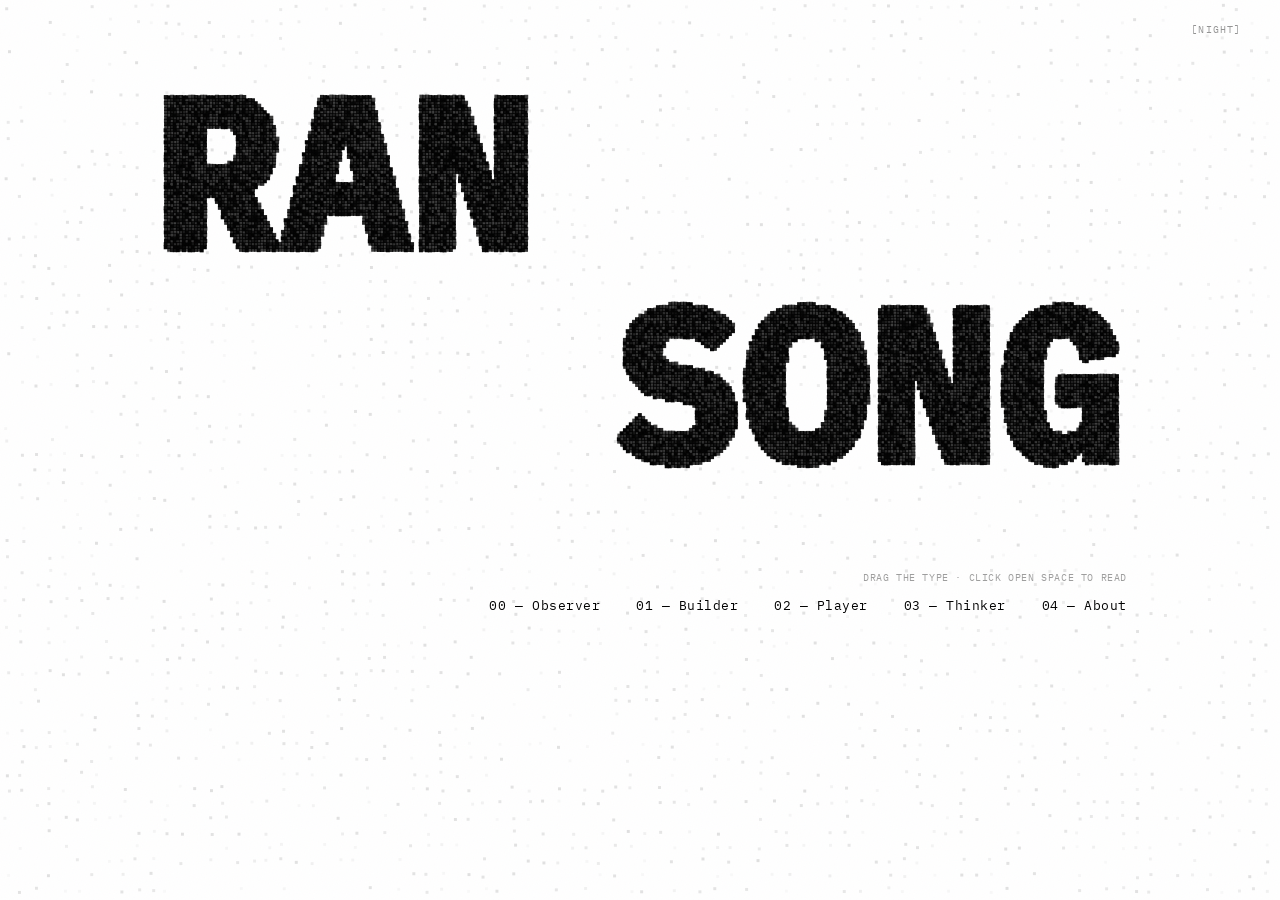
==== index.html @ 0e4e03e3 "initial deploy" ====
<!DOCTYPE html>
<html lang="en-GB">
<head>
  <meta charset="UTF-8" />
  <meta name="viewport" content="width=device-width, initial-scale=1.0" />
  <meta name="theme-color" content="#ffffff" id="theme-color-meta" />
  <script>
    (function () {
      try {
        var KEY = 'ransong-theme';
        var t = localStorage.getItem(KEY);
        if (t !== 'light' && t !== 'dark')
          t = window.matchMedia && window.matchMedia('(prefers-color-scheme: dark)').matches ? 'dark' : 'light';
        document.documentElement.dataset.theme = t;
        var meta = document.getElementById('theme-color-meta');
        if (meta) meta.setAttribute('content', t === 'dark' ? '#131315' : '#ffffff');
      } catch (e) {}
    })();
  </script>
  <title>Ran Song</title>
  <link rel="preconnect" href="https://fonts.googleapis.com" />
  <link rel="preconnect" href="https://fonts.gstatic.com" crossorigin />
  <link href="https://fonts.googleapis.com/css2?family=IBM+Plex+Mono:ital,wght@0,300;0,400;0,500;0,600;0,700;1,400&display=swap" rel="stylesheet" />
  <link href="https://fonts.googleapis.com/css2?family=Space+Mono:wght@400;700&family=Spectral:ital,wght@0,300;1,300;1,400&display=swap" rel="stylesheet" />
  <link rel="stylesheet" href="style.css" />
</head>
<body>

  <!-- Two-dot cursor: merge at rest, stretch apart when moving -->
  <div id="cursor"  aria-hidden="true"></div>
  <div id="cursor2" aria-hidden="true"></div>

  <!-- ══ GLOBAL NAV ══════════════════════════════════════ -->
  <nav class="global-nav" id="global-nav" aria-label="Navigation">
    <a href="#" class="gnav-home" data-section="home">Ran Song</a>
    <a href="#" class="gnav-link" data-section="observer">00 — Observer</a>
    <a href="#" class="gnav-link" data-section="builder">01 — Builder</a>
    <a href="#" class="gnav-link" data-section="player">02 — Player</a>
    <a href="#" class="gnav-link" data-section="writing">03 — Thinker</a>
    <a href="#" class="gnav-link" data-section="about">04 — About</a>
    <div class="gnav-tail">
    <button type="button" class="gnav-theme-btn" id="theme-toggle" data-theme-toggle aria-label="Toggle light and dark appearance" aria-pressed="false" title="Theme">⋯</button>
    <div id="view-toggle" class="gnav-toggle gnav-hidden">
      <button class="vt-btn" data-view="carousel">[SLIDE]</button>
      <button class="vt-btn vt-active" data-view="grid">[GRID]</button>
      <button class="vt-btn" data-view="list">[LIST]</button>
    </div>
    </div>
  </nav>

  <main class="stage">

    <!-- ══ HOME ══════════════════════════════════════════════ -->
    <section class="panel panel--active" id="panel-home" data-home-nav-align="right">
      <div class="home-shell">
        <div class="home-texture" id="home-texture">
          <img id="home-portrait" class="home-portrait" src="photos/home-oneself.png" alt="" aria-hidden="true" />
          <!-- particle canvas appended by JS -->
        </div>
        <div class="home-chrome">
          <div class="home-chrome-top">
            <button type="button" class="gnav-theme-btn home-theme-btn" data-theme-toggle aria-label="Toggle light and dark appearance on home" title="Theme">⋯</button>
          </div>
          <p class="home-hero-hint" id="home-hero-hint" hidden>Drag the type · Click open space to read</p>
          <nav class="home-nav" aria-label="Site sections">
            <a href="#" class="nav-link" data-section="observer">00 — Observer</a>
            <a href="#" class="nav-link" data-section="builder">01 — Builder</a>
            <a href="#" class="nav-link" data-section="player">02 — Player</a>
            <a href="#" class="nav-link" data-section="writing">03 — Thinker</a>
            <a href="#" class="nav-link" data-section="about">04 — About</a>
          </nav>
        </div>
      </div>
    </section>


    <!-- ══ OBSERVER ══════════════════════════════════════════ -->
    <section class="panel" id="panel-observer">
      <div class="obs-view obs-view--carousel obs-view--off" id="obs-carousel-view">
        <div class="carousel-stage" id="carousel-stage">
          <img id="carousel-img" src="" alt="" draggable="false" />
        </div>
        <footer class="carousel-foot" aria-label="Slides">
          <button type="button" class="carousel-nav" id="carousel-prev">←</button>
          <span class="carousel-counter" id="carousel-counter"></span>
          <button type="button" class="carousel-nav" id="carousel-next">→</button>
        </footer>
      </div>
      <div class="obs-view obs-view--mosaic" id="obs-grid-view">
        <div class="obs-flow-root" id="obs-grid-root"></div>
      </div>
      <div class="obs-view obs-view--off" id="obs-list-view">
        <div class="obs-list-wrap" id="obs-list-wrap"></div>
      </div>
    </section>

    <!-- ══ BUILDER ════════════════════════════════════════════ -->
    <section class="panel panel--scroll" id="panel-builder">
      <div class="builder-page" id="builder-index"></div>
      <div class="builder-detail builder-view--off" id="builder-detail">
        <div class="builder-detail-top">
          <button type="button" class="builder-back" id="builder-back">← Back</button>
        </div>
        <div class="builder-detail-body" id="builder-detail-body"></div>
      </div>
    </section>

    <!-- ══ PLAYER — 2×2 compact cards ═══════════════════════ -->
    <section class="panel" id="panel-player">
      <div class="player-wrap">
        <div class="player-header">
          <h2 class="player-subtitle">Playroom</h2>
          <p class="player-tagline">Thinking through play.<br />Serious games for unserious moments.</p>
        </div>
        <div class="player-grid" id="player-grid"></div>
      </div>
    </section>

    <!-- ══ THINKER — centred reader + bottom index drawer ══ -->
    <section class="panel" id="panel-writing">
      <!-- Centred article reading area -->
      <div class="tk-reader" id="tk-reader"></div>

      <!-- Bottom bar: prev / article title / next + index toggle -->
      <div class="tk-bar" id="tk-bar">
        <button class="tk-nav-btn" id="tk-prev">←</button>
        <span class="tk-bar-info" id="tk-bar-info"></span>
        <button class="tk-nav-btn" id="tk-next">→</button>
        <button class="tk-index-btn" id="tk-index-btn">[ INDEX ↑ ]</button>
      </div>

      <!-- Drawer: slides up from bottom on toggle -->
      <div class="tk-drawer" id="tk-drawer" aria-hidden="true">
        <div class="tk-drawer-head">
          <span class="tk-drawer-label">ALL NOTES</span>
          <button class="tk-drawer-close" id="tk-drawer-close">[ ↓ CLOSE ]</button>
        </div>
        <div class="tk-drawer-list" id="tk-drawer-list"></div>
      </div>
    </section>

    <!-- ══ ABOUT ═══════════════════════════════════════════════ -->
    <section class="panel panel--scroll" id="panel-about">
      <div class="panel-body panel-body--about">
        <div class="about-col">
          <p>I work at the intersection of AI ethics,<br>product design, and human behaviour.<br>Not in one of these — across all of them.</p>
          <p>My background spans digital transformation,<br>marketing strategy, and project delivery<br>across Asia and Europe. I build tools that make<br>complex systems legible, and ask questions that<br>systems would rather avoid.</p>
          <p class="about-italic">Becoming oneself is a long experiment.<br>I am still running it.</p>
          <p class="about-sig"><em>ran</em>. 2026</p>
        </div>
        <div class="about-col">
          <p class="about-label">00 — CONNECT</p>
          <p><a href="mailto:ran@ransong.me" class="text-link">ran@ransong.me</a></p>
          <p><a href="https://linkedin.com/in/ransong" target="_blank" rel="noopener" class="text-link">LinkedIn ↗</a></p>
          <p><a href="#" class="text-link">CV ↗</a></p>
          <p class="about-label">01 — INTERESTS</p>
          <p>AI Ethics · Digital Governance<br>Photography · Fashion<br>Exhibitions · Museums · Surrealism<br>Sport · Travel · Vibe Coding</p>
        </div>
      </div>
    </section>

  </main>

  <!-- Image sheet -->
  <div class="img-sheet" id="img-sheet" aria-hidden="true">
    <button class="sheet-close" id="close-sheet">CLOSE</button>
    <div class="sheet-body" id="sheet-meta"></div>
  </div>

  <!-- Observer lightbox -->
  <div class="obs-lightbox" id="obs-lightbox" aria-hidden="true">
    <button class="lb-close" id="lb-close">CLOSE</button>
    <button class="lb-arrow lb-prev" id="lb-prev">←</button>
    <button class="lb-arrow lb-next" id="lb-next">→</button>
    <div class="lb-stage" id="lb-stage">
      <div class="lb-img-zone" id="lb-img-zone">
        <img id="lb-img" src="" alt="" draggable="false"/>
        <span class="lb-tap-hint" id="lb-tap-hint">[ click for notes ]</span>
      </div>
      <div class="lb-caption" id="lb-caption"></div>
    </div>
  </div>

  <!-- Game fullscreen overlay -->
  <div class="game-fullscreen" id="game-fullscreen" aria-hidden="true">
    <button class="gfs-close" id="gfs-close" type="button">CLOSE</button>
    <div class="gfs-body" id="gfs-body"></div>
  </div>

  <script src="playroom-art.js"></script>
  <script src="word-drift.js"></script>
  <script src="type-speed.js"></script>
  <script src="main.js"></script>
</body>
</html>
---- style.css ----
/* ═══════════════════════════════════════════════════
   RAN SONG — field-of-study inspired
   ═══════════════════════════════════════════════════ */

/* ── RESET ──────────────────────────────────────────*/
*, *::before, *::after { box-sizing: border-box; margin: 0; padding: 0; }

:root,
html[data-theme='light'] {
  color-scheme: light;
  --surface: #ffffff;
  --surface-warm: #f5f3ef;
  --elevated: #f8f6f4;
  --text: #000000;
  --border: #000000;
  --divider-soft: rgba(0, 0, 0, 0.08);
  --divider-faint: rgba(0, 0, 0, 0.06);
  --divider: rgba(0, 0, 0, 0.1);
  --divider-strong: rgba(0, 0, 0, 0.15);
  --muted-fill: rgba(0, 0, 0, 0.025);
  --active-fill: rgba(0, 0, 0, 0.03);
  --rail-glow: rgba(0, 0, 0, 0.03);
  --frame: rgba(26, 23, 20, 0.08);
  --frame-line: rgba(26, 23, 20, 0.1);
  --fill-warm: rgba(26, 23, 20, 0.04);
  --invert-bg: #000000;
  --invert-fg: #ffffff;
  --on-dark-ui: #ffffff;
  --particle-ink: #000000;
  --home-bg-particle: rgba(0, 0, 0, 0.22);
  --focus-ring: rgba(0, 0, 0, 0.35);
  --visited-strike: rgba(0, 0, 0, 0.35);
  --scrub-track: rgba(0, 0, 0, 0.12);
  --vol-track: #c6c6c8;
  --tag-build-border: #3a6db5;
  --tag-build-color: #1f4f8f;
  --tag-build-fill: rgba(31, 79, 143, 0.1);
  --tag-design-border: #2d9460;
  --tag-design-color: #1a6b42;
  --tag-design-fill: rgba(26, 107, 66, 0.1);
  --tag-strategy-border: #a67c1a;
  --tag-strategy-color: #7a5a0a;
  --tag-strategy-fill: rgba(122, 90, 10, 0.1);
  --tag-field-border: rgba(0, 0, 0, 0.38);
  --tag-field-color: rgba(0, 0, 0, 0.62);
  --tag-field-fill: rgba(0, 0, 0, 0.07);
}

html[data-theme='dark'] {
  color-scheme: dark;
  --surface: #131315;
  --surface-warm: #1a1a1d;
  --elevated: #1b1b1f;
  --text: #eae8e5;
  --border: #eae8e5;
  --divider-soft: rgba(255, 255, 255, 0.09);
  --divider-faint: rgba(255, 255, 255, 0.065);
  --divider: rgba(255, 255, 255, 0.12);
  --divider-strong: rgba(255, 255, 255, 0.2);
  --muted-fill: rgba(255, 255, 255, 0.06);
  --active-fill: rgba(255, 255, 255, 0.085);
  --rail-glow: rgba(255, 255, 255, 0.05);
  --frame: rgba(236, 232, 226, 0.1);
  --frame-line: rgba(236, 232, 226, 0.14);
  --fill-warm: rgba(236, 232, 226, 0.08);
  --invert-bg: #e9e7e4;
  --invert-fg: #121214;
  --on-dark-ui: #ffffff;
  --particle-ink: #f2f0ec;
  --home-bg-particle: rgba(255, 255, 255, 0.18);
  --focus-ring: rgba(255, 255, 255, 0.38);
  --visited-strike: rgba(255, 255, 255, 0.42);
  --scrub-track: rgba(255, 255, 255, 0.16);
  --vol-track: #45454c;
  --tag-build-border: rgba(120, 168, 240, 0.4);
  --tag-build-color: rgba(160, 200, 255, 0.92);
  --tag-build-fill: rgba(120, 168, 240, 0.12);
  --tag-design-border: rgba(100, 200, 140, 0.4);
  --tag-design-color: rgba(140, 220, 170, 0.92);
  --tag-design-fill: rgba(100, 200, 140, 0.1);
  --tag-strategy-border: rgba(220, 180, 100, 0.45);
  --tag-strategy-color: rgba(240, 210, 140, 0.92);
  --tag-strategy-fill: rgba(220, 180, 100, 0.1);
  --tag-field-border: rgba(255, 255, 255, 0.22);
  --tag-field-color: rgba(234, 232, 229, 0.72);
  --tag-field-fill: rgba(255, 255, 255, 0.06);
}

html, body { height: 100vh; overflow: hidden; }
body {
  font-family: 'IBM Plex Mono', 'Courier New', Courier, monospace;
  font-size: 13px; line-height: 1.55;
  background: var(--surface); color: var(--text);
  -webkit-font-smoothing: antialiased;
}
body, body * { cursor: none; }
a   { color: inherit; text-decoration: none; }
ul  { list-style: none; }
button { font-family: inherit; background: none; border: none; padding: 0; }
img { display: block; }

/* ── GRAIN ──────────────────────────────────────────*/
body::after {
  content: ''; position: fixed; inset: 0;
  pointer-events: none; z-index: 9990; opacity: 0.03;
  background-image: url("data:image/svg+xml,%3Csvg xmlns='http://www.w3.org/2000/svg' width='200' height='200'%3E%3Cfilter id='n'%3E%3CfeTurbulence type='fractalNoise' baseFrequency='0.75' numOctaves='4' stitchTiles='stitch'/%3E%3C/filter%3E%3Crect width='200' height='200' filter='url(%23n)'/%3E%3C/svg%3E");
  background-size: 200px 200px;
}

/* ── CURSOR — two equal dots: merge at rest, stretch when moving ──*/
#cursor, #cursor2 {
  position: fixed; top: 0; left: 0;
  width: 14px;
  height: 14px;
  border-radius: 50%;
  transform: translate(-50%, -50%);
  pointer-events: none; z-index: 9999; opacity: 0;
}
#cursor  {
  background: rgba(74, 72, 70, 0.55);
  transition: opacity 0.1s;
}
#cursor2 {
  background: transparent;
  border: 2px solid rgba(74, 72, 70, 0.38);
  /* Lag: transitions position slowly so it trails behind cursor1 */
  transition: left 0.16s cubic-bezier(0.25,0.46,0.45,0.94),
              top  0.16s cubic-bezier(0.25,0.46,0.45,0.94),
              opacity 0.1s, border-color 0.2s;
}
/* ═══════════════════════════════════════════════════
   GLOBAL NAV
   ═══════════════════════════════════════════════════ */
.global-nav {
  position: fixed; top: 0; left: 0; right: 0;
  height: 40px; z-index: 500;
  display: flex; align-items: stretch; overflow: hidden;
  background: var(--surface); border-bottom: 1px solid var(--border);
  font-size: 11px; letter-spacing: 0.04em;
  opacity: 0; pointer-events: none;
  transition: opacity 0.2s;
}
.global-nav.visible { opacity: 1; pointer-events: all; }

.gnav-home {
  padding: 0 16px; border-right: 1px solid var(--border);
  display: flex; align-items: center; flex-shrink: 0;
  font-size: 10px; letter-spacing: 0.08em;
  color: var(--text); opacity: 1;
  transition: opacity 0.1s;
}
.gnav-home:hover { opacity: 0.52; }

.gnav-link {
  padding: 0 14px; border-right: 1px solid var(--divider);
  display: flex; align-items: center; flex: 1; min-width: 0;
  transition: opacity 0.1s; position: relative; white-space: nowrap;
  font-size: 10px;
  color: var(--text);
  opacity: 1;
}
.gnav-link:hover { opacity: 0.52; }
.gnav-link.active::after {
  content: ''; position: absolute; left: 14px; right: 14px; top: 50%;
  height: 1.5px; background: var(--border); pointer-events: none;
}

.gnav-tail {
  display: flex;
  align-items: stretch;
  flex-shrink: 0;
  margin-left: auto;
}

.gnav-theme-btn {
  display: flex;
  align-items: center;
  padding: 0 14px;
  flex-shrink: 0;
  font-family: inherit;
  font-size: 10px;
  letter-spacing: 0.12em;
  text-transform: uppercase;
  color: var(--text);
  opacity: 0.42;
  cursor: pointer;
  transition: opacity 0.12s ease;
  border-right: none;
}

.gnav-theme-btn:hover {
  opacity: 0.92;
}

.gnav-toggle {
  display: flex; align-items: center; gap: 10px;
  padding: 0 20px; flex-shrink: 0;
  border-left: 1px solid var(--divider);
}
.gnav-hidden { display: none !important; }

.vt-btn {
  font-family: inherit; font-size: 10px; letter-spacing: 0.02em;
  color: var(--text); opacity: 0.35; transition: opacity 0.1s;
}
.vt-btn:hover { opacity: 0.7; }
.vt-active    { opacity: 1 !important; }

/* ── STAGE + PANELS ──────────────────────────────────*/
.stage { position: fixed; inset: 0; overflow: hidden; }

.panel {
  position: absolute; inset: 0;
  z-index: 0;
  background: var(--surface); opacity: 0; pointer-events: none;
  transition: opacity 0.25s ease;
}
.panel.panel--active {
  z-index: 3;
  opacity: 1;
  pointer-events: all;
}
.panel--scroll { overflow-y: auto; overflow-x: hidden; }

#panel-observer, #panel-builder,
#panel-player,  #panel-writing, #panel-about { top: 40px; }

.panel-body        { padding: 48px 40px 80px; max-width: 860px; }
.panel-body--about { max-width: 100%; display: grid; grid-template-columns: 1fr 1fr; }
.section-lead { font-size: 13px; line-height: 1.7; margin-bottom: 48px; opacity: 0.6; }

/* ── HOME ────────────────────────────────────────────*/
#panel-home {
  display: block;
  overflow: hidden;
  background: var(--surface);
}

html[data-theme='dark'] #panel-home {
  color: var(--text);
}

.home-shell {
  position: relative;
  width: 100%;
  height: 100%;
  min-height: 0;
}

.home-texture {
  position: absolute;
  inset: 0;
  isolation: isolate;
  overflow: hidden;
  pointer-events: auto;
  cursor: pointer !important;
  container-type: inline-size;
  container-name: home-grain;
  background-color: var(--surface);
}

/* Grain is rasterised into canvas background particles (see main.js) */
.home-texture::before {
  content: none;
}

.home-chrome {
  position: absolute;
  inset: 0;
  z-index: 5;
  pointer-events: none;
}

.home-chrome-top {
  position: absolute;
  top: clamp(16px, 2.5vh, 32px);
  right: clamp(20px, 3vw, 40px);
  pointer-events: auto;
}

.home-nav {
  position: absolute;
  top: var(--home-nav-top, 42vh);
  display: flex;
  flex-direction: row;
  flex-wrap: wrap;
  align-items: baseline;
  gap: 8px clamp(14px, 2.8vw, 36px);
  pointer-events: auto;
  width: max-content;
  max-width: calc(100% - clamp(28px, 4.5vw, 56px) * 2);
}

#panel-home[data-home-nav-align='left'] .home-nav {
  left: var(--home-nav-left, clamp(28px, 4.5vw, 56px));
  right: auto;
  justify-content: flex-start;
}

#panel-home[data-home-nav-align='right'] .home-nav {
  left: auto;
  right: var(--home-nav-right, clamp(28px, 4.5vw, 56px));
  justify-content: flex-end;
}

.home-hero-hint {
  position: absolute;
  right: var(--home-nav-right, clamp(28px, 4.5vw, 56px));
  top: calc(var(--home-nav-top, 42vh) - 1.35rem);
  margin: 0;
  max-width: min(320px, 72vw);
  font-family: 'IBM Plex Mono', monospace;
  font-size: 10px;
  letter-spacing: 0.06em;
  text-transform: uppercase;
  color: var(--text);
  opacity: 0;
  pointer-events: none;
  text-align: right;
  transition: opacity 0.7s ease 2.2s;
}

#panel-home.home-hero-hint-on .home-hero-hint {
  opacity: 0.38;
}

#panel-home.home-nav-reveal .home-nav .nav-link {
  animation: homeNavReveal 0.55s ease backwards;
}

#panel-home.home-nav-reveal .home-nav .nav-link:nth-child(1) { animation-delay: 0.08s; }
#panel-home.home-nav-reveal .home-nav .nav-link:nth-child(2) { animation-delay: 0.14s; }
#panel-home.home-nav-reveal .home-nav .nav-link:nth-child(3) { animation-delay: 0.2s; }
#panel-home.home-nav-reveal .home-nav .nav-link:nth-child(4) { animation-delay: 0.26s; }
#panel-home.home-nav-reveal .home-nav .nav-link:nth-child(5) { animation-delay: 0.32s; }

@keyframes homeNavReveal {
  from {
    opacity: 0;
    transform: translateY(5px);
  }
  to {
    opacity: 1;
    transform: translateY(0);
  }
}

.home-texture[data-hover-zone='ran'],
.home-texture[data-hover-zone='song'] {
  cursor: pointer !important;
}

.home-nav .nav-link {
  font-size: 13px;
  letter-spacing: 0.04em;
  display: inline-block;
  padding: 4px 0;
  border: none;
  transition: color 0.12s ease, opacity 0.12s ease;
  position: relative;
  opacity: 1;
  color: var(--text);
  white-space: nowrap;
}

#panel-home .home-nav .nav-link:hover {
  opacity: 0.72;
  color: var(--text);
  text-decoration: underline;
  text-underline-offset: 4px;
  text-decoration-thickness: 1px;
}

@media (prefers-reduced-motion: reduce) {
  .home-hero-hint {
    transition: none;
    opacity: 0.38;
  }

  #panel-home.home-nav-reveal .home-nav .nav-link {
    animation: none;
  }
}

.home-nav .nav-link:visited {
  color: var(--text);
  opacity: 1;
}

.home-nav .nav-link.visited::after {
  content: '';
  position: absolute;
  left: 0;
  top: calc(50% + 2px);
  width: 100%;
  height: 1px;
  background: var(--visited-strike);
  pointer-events: none;
}

.home-chrome .home-theme-btn {
  padding-left: 0;
  padding-right: 0;
}

.home-texture canvas {
  position: absolute;
  inset: 0;
  width: 100%;
  height: 100%;
  pointer-events: none;
  z-index: 2;
}

/* Portrait — 4:3; JS pins top-right snug to oneself (above caps, clears glyphs) */
.home-portrait {
  position: absolute;
  width: clamp(88px, 11vw, 168px);
  aspect-ratio: 4 / 3;
  height: auto;
  object-fit: cover;
  object-position: 50% 38%;
  right: auto;
  bottom: auto;
  transform: none;
  opacity: 0;
  transition: opacity 0.55s ease;
  z-index: 12;
  pointer-events: none;
  mix-blend-mode: normal;
}
/* ── OBSERVER ────────────────────────────────────────*/
#panel-observer { display: flex; flex-direction: column; overflow: hidden; }
/* Mosaic GRID scrolls; carousel is framed (no outer scroll) */
.obs-view { flex: 1; min-height: 0; overflow: hidden; display: flex; flex-direction: column; }
.obs-view--off { display: none !important; }
.obs-view--mosaic {
  overflow-y: scroll;
  -webkit-overflow-scrolling: touch;
}
/* GRID — open-book spread: each page full bleed; images column-width (horizontal = full slab) */
.obs-flow-root {
  display: flex;
  flex-direction: row;
  align-items: flex-start;
  justify-content: center;
  gap: clamp(28px, 5vw, 72px); /* gutter / 中缝 */
  padding: clamp(14px, 2.2vw, 28px) clamp(10px, 2vw, 28px) 48px;
  box-sizing: border-box;
  width: 100%;
}

.obs-flow-col {
  flex: 1 1 0;
  min-width: 0;
  display: flex;
  flex-direction: column;
}

/* Stretch each card to column width on mobile; desktop spine-hug rules above */

.obs-flow-col--verso .obs-flow-card,
.obs-flow-col--recto .obs-flow-card {
  align-items: stretch;
  text-align: left;
}

.obs-flow-card {
  display: flex;
  flex-direction: column;
  box-sizing: border-box;
  margin-bottom: clamp(20px, 3.8vw, 56px);
  text-decoration: none;
  color: inherit;
  cursor: pointer;
  transition: transform 0.35s cubic-bezier(0.22, 1, 0.36, 1);
}

/* Vertical stagger only — no horizontal translate (avoids cross-gutter overlap) */
  .obs-flow-col--verso .obs-flow-card:not(.obs-flow-card--wide),
  .obs-flow-col--recto .obs-flow-card:not(.obs-flow-card--wide) {
    align-self: stretch;
    width: 100%;
  }

  .obs-flow-card:not(.obs-flow-card--wide) .obs-flow-visual {
    width: 100%;
  }

  .obs-flow-card:not(.obs-flow-card--wide) .obs-flow-visual img {
    width: 100%;
    height: auto;
  }

  .obs-flow-col .obs-flow-card:nth-child(even) {
  margin-top: clamp(28px, 5.5vw, 72px);
}

/* Portrait / non-wide — inner edge kisses the gutter; outer edge floats */
.obs-flow-col--verso .obs-flow-card:not(.obs-flow-card--wide) {
  align-self: flex-end;
  width: fit-content;
  width: -moz-fit-content;
  max-width: 100%;
}

.obs-flow-col--verso .obs-flow-card.obs-flow-card--outer:not(.obs-flow-card--wide) {
  align-self: flex-start;
}

.obs-flow-col--recto .obs-flow-card:not(.obs-flow-card--wide) {
  align-self: flex-start;
  width: fit-content;
  width: -moz-fit-content;
  max-width: 100%;
}

/* Landscapes span the full column from gutter to outer margin */
.obs-flow-card.obs-flow-card--wide {
  align-self: stretch;
  width: 100%;
}

.obs-flow-card:last-child {
  margin-bottom: 0;
}

/* Wide-set landscapes (ITEMS[].wide): extra bottom air + `.obs-flow-card--wide` spine-hug offsets above */
.obs-flow-card--wide {
  margin-bottom: clamp(44px, 9vw, 104px);
}

.obs-flow-visual {
  position: relative;
  display: block;
  width: 100%;
}

.obs-flow-card:not(.obs-flow-card--wide) .obs-flow-visual {
  width: fit-content;
  width: -moz-fit-content;
  max-width: 100%;
}

/* Wide: bleed across the half-column; portrait: intrinsic width capped to column */
.obs-flow-card:not(.obs-flow-card--wide) .obs-flow-visual img {
  width: auto;
  max-width: 100%;
  height: auto;
}

.obs-flow-card.obs-flow-card--wide .obs-flow-visual img {
  width: 100%;
  height: auto;
}

.obs-flow-visual img {
  display: block;
  border-radius: 0;
  transition: opacity 0.3s;
}

.obs-flow-cap {
  position: absolute;
  left: 0;
  right: 0;
  bottom: 0;
  padding: 11px 12px 12px;
  opacity: 0;
  transition: opacity 0.26s ease;
  pointer-events: none;
  box-sizing: border-box;
  background: linear-gradient(to top, rgba(0, 0, 0, 0.58), transparent);
}

.obs-flow-cap-line {
  font-size: 9px;
  letter-spacing: 0.11em;
  color: rgba(255, 255, 255, 0.95);
  line-height: 1.35;
  display: block;
  text-align: inherit;
}

.obs-flow-col--verso .obs-flow-cap-line {
  text-align: right;
}

.obs-flow-col--recto .obs-flow-cap-line {
  text-align: left;
}

.obs-flow-card:hover .obs-flow-visual img {
  opacity: 0.88;
}

.obs-flow-card:hover .obs-flow-cap,
.obs-flow-card:focus-visible .obs-flow-cap {
  opacity: 1;
}

.obs-flow-card:focus-visible .obs-flow-visual img {
  opacity: 0.88;
}

.obs-flow-card:focus-visible {
  outline: none;
}

.obs-flow-card:focus-visible .obs-flow-visual {
  outline: 2px solid var(--focus-ring);
  outline-offset: 4px;
}

@media (max-width: 620px) {
  .obs-flow-root {
    flex-direction: column;
    align-items: stretch;
    gap: clamp(28px, 8vw, 48px);
  }

  .obs-flow-col {
    max-width: 100%;
    width: 100%;
  }

  .obs-flow-col--verso .obs-flow-card:not(.obs-flow-card--wide),
  .obs-flow-col--recto .obs-flow-card:not(.obs-flow-card--wide) {
    align-self: stretch;
    width: 100%;
  }

  .obs-flow-card:not(.obs-flow-card--wide) .obs-flow-visual {
    width: 100%;
  }

  .obs-flow-card:not(.obs-flow-card--wide) .obs-flow-visual img {
    width: 100%;
    height: auto;
  }

  .obs-flow-col--verso .obs-flow-card:nth-child(even),
  .obs-flow-col--recto .obs-flow-card:nth-child(even) {
    margin-top: clamp(28px, 10vw, 64px);
  }

  .obs-flow-col--verso .obs-flow-cap-line,
  .obs-flow-col--recto .obs-flow-cap-line {
    text-align: center;
  }
}

/* Carousel — SLIDE toggle */
.obs-view--carousel {
  overflow: hidden;
  min-height: 0;
}
.carousel-stage {
  flex: 1;
  min-height: 0;
  display: flex;
  align-items: center;
  justify-content: center;
  padding: 24px clamp(16px, 4vw, 48px) 16px;
  box-sizing: border-box;
  cursor: zoom-in;
}
.carousel-stage img {
  display: block;
  max-width: 100%;
  max-height: calc(100vh - 160px);
  width: auto;
  height: auto;
  object-fit: contain;
  filter: contrast(1.06) saturate(0.88) brightness(0.95);
}
.carousel-foot {
  flex-shrink: 0;
  display: flex;
  align-items: center;
  justify-content: center;
  gap: clamp(36px, 8vw, 120px);
  padding: 18px clamp(24px, 5vw, 56px) 26px;
  border-top: 1px solid var(--divider-soft);
}
.carousel-counter {
  font-size: 10px;
  letter-spacing: 0.12em;
  opacity: 0.45;
}
.carousel-nav {
  font-family: inherit;
  font-size: 13px;
  padding: 6px 12px;
  color: var(--text);
  background: none;
  border: 1px solid var(--divider-strong);
  cursor: pointer;
  transition: background 0.12s, color 0.12s;
}
.carousel-nav:hover {
  background: var(--invert-bg);
  color: var(--invert-fg);
  border-color: var(--invert-bg);
}

/* List */
#obs-list-view { overflow-y: auto; }
.obs-list-header {
  display: grid; grid-template-columns: 36px 100px 1fr minmax(112px, 18vw);
  padding: 9px 40px; border-bottom: 1px solid var(--border);
  font-size: 9px; letter-spacing: 0.1em; text-transform: uppercase; opacity: 0.35;
}
.obs-list-header span:nth-child(n+4) { text-align: right; }
.obs-list-item {
  display: grid; grid-template-columns: 36px 100px 1fr minmax(112px, 18vw);
  align-items: center; padding: 0 40px; height: 66px;
  border-bottom: 1px solid var(--divider-soft); transition: background 0.1s;
}
.obs-list-item:hover { background: var(--muted-fill); }
.obs-list-n    { font-size: 10px; opacity: 0.35; }
.obs-list-thumb{ width: 84px; height: 54px; overflow: hidden; }
.obs-list-thumb img { width: 100%; height: 100%; object-fit: cover; }
.obs-list-title{ font-size: 12px; }
.obs-list-cat  { font-size: 10px; opacity: 0.4; text-align: right; }

/* Observer lightbox */
.obs-lightbox {
  position: fixed; inset: 0; background: var(--surface); z-index: 650;
  display: none; flex-direction: column; align-items: center; justify-content: center;
}
.obs-lightbox.open { display: flex; }
.lb-close {
  position: absolute; top: 18px; right: 24px;
  font-family: inherit; font-size: 10px; letter-spacing: 0.08em;
  color: var(--text); opacity: 0.35; transition: opacity 0.1s; z-index: 2;
}
.lb-close:hover { opacity: 1; }
.lb-arrow {
  position: absolute; top: 50%; transform: translateY(-50%);
  font-family: inherit; font-size: 18px; color: var(--text);
  opacity: 0.25; transition: opacity 0.15s; padding: 16px; z-index: 2;
}
.lb-arrow:hover { opacity: 1; }
.lb-prev { left: 16px; }
.lb-next { right: 16px; }
.lb-stage {
  display: flex; flex-direction: column; align-items: center; max-width: 82vw; width: 100%;
}
.lb-img-zone {
  position: relative; max-width: 80vw; max-height: 72vh; overflow: hidden; flex-shrink: 0;
  transition: transform 0.3s ease;
}
.lb-img-zone.shifted { transform: translateY(-24px); }
.lb-img-zone img { max-width: 80vw; max-height: 72vh; object-fit: contain; display: block; }
.lb-tap-hint {
  position: absolute; bottom: 10px; left: 50%; transform: translateX(-50%);
  font-size: 9px; letter-spacing: 0.1em; opacity: 0.4; pointer-events: none; white-space: nowrap;
  transition: opacity 0.2s;
}
.lb-tap-hint.hidden { opacity: 0; }
.lb-caption {
  max-width: 80vw; width: 100%; padding: 16px 0 0;
  opacity: 0; transform: translateY(10px); pointer-events: none;
  transition: opacity 0.28s ease, transform 0.28s ease;
  display: grid; grid-template-columns: auto 1fr; gap: 0 24px; align-items: start;
}
.lb-caption.visible { opacity: 1; transform: translateY(0); pointer-events: all; }
.lb-caption-left { text-align: right; }
.lb-cap-num   { font-size: 10px; opacity: 0.3; letter-spacing: 0.06em; margin-bottom: 6px; }
.lb-cap-cat   { font-size: 9px;  opacity: 0.4; letter-spacing: 0.1em; text-transform: uppercase; margin-top: 0; }
.lb-cap-title { font-size: 18px; line-height: 1.2; margin-bottom: 10px; }
.lb-cap-loc   { font-size: 10px; opacity: 0.4; letter-spacing: 0.04em; margin-bottom: 8px; }
.lb-cap-desc  { font-size: 12px; line-height: 1.75; opacity: 0.6; max-width: 500px; }

/* ── BUILDER — index (Recent + All work) + case study detail ───*/
#panel-builder {
  overflow-y: auto;
  overflow-x: hidden;
  -webkit-overflow-scrolling: touch;
}

.builder-view--off {
  display: none !important;
}

.builder-page {
  min-height: min-content;
}

.builder-page-inner {
  max-width: min(1120px, 100%);
  margin: 0 auto;
  padding: 40px clamp(24px, 4vw, 48px) 96px;
  box-sizing: border-box;
}

.builder-section {
  margin-bottom: 56px;
}

.builder-section--first {
  margin-top: 0;
}

.builder-section-label {
  font-size: 10px;
  letter-spacing: 0.14em;
  text-transform: uppercase;
  opacity: 0.38;
  margin: 0 0 20px;
  color: var(--text);
}

.builder-recent {
  display: grid;
  grid-template-columns: 1fr 1fr;
  gap: clamp(16px, 2.5vw, 24px);
}

.builder-card {
  border: 1px solid var(--divider);
  background: var(--surface);
  padding: 0;
  cursor: pointer;
  transition: background 0.12s ease, border-color 0.12s ease;
  box-sizing: border-box;
  text-align: left;
  color: inherit;
  font: inherit;
}

.builder-card:hover,
.builder-card:focus-visible {
  background: var(--muted-fill);
  border-color: var(--divider-strong);
  outline: none;
}

.builder-card-preview {
  aspect-ratio: 16 / 9;
  background: var(--surface-warm);
  border-bottom: 1px solid var(--divider-soft);
  display: flex;
  align-items: center;
  justify-content: center;
  padding: 16px 20px;
  color: var(--text);
  box-sizing: border-box;
}

.builder-card-art__svg {
  width: 100%;
  max-width: 320px;
  height: auto;
  display: block;
}

.builder-card-badge {
  font-size: 9px;
  letter-spacing: 0.1em;
  opacity: 0.42;
  margin: 16px 20px 0;
  color: var(--text);
}

.builder-card-title {
  font-size: 15px;
  font-weight: 600;
  letter-spacing: -0.01em;
  margin: 8px 20px 0;
  line-height: 1.35;
  color: var(--text);
}

.builder-card-desc {
  font-size: 12px;
  line-height: 1.65;
  opacity: 0.62;
  margin: 10px 20px 0;
  color: var(--text);
}

.builder-card-tags {
  display: flex;
  flex-wrap: wrap;
  gap: 8px;
  margin: 16px 20px 0;
}

.builder-card-tag {
  font-size: 9px;
  letter-spacing: 0.06em;
  padding: 4px 8px;
  border: 1px solid var(--divider);
  opacity: 0.85;
  color: var(--text);
}

.builder-card-cta {
  font-size: 10px;
  letter-spacing: 0.06em;
  opacity: 0.45;
  margin: 18px 20px 20px;
  color: var(--text);
}

.builder-filters {
  display: flex;
  flex-wrap: wrap;
  gap: 10px;
  margin-bottom: 8px;
}

.builder-filter {
  font-family: inherit;
  font-size: 10px;
  letter-spacing: 0.06em;
  padding: 5px 12px;
  border: 1px solid var(--divider);
  background: transparent;
  color: var(--text);
  opacity: 0.55;
  cursor: pointer;
  transition: opacity 0.12s ease, background 0.12s ease, border-color 0.12s ease, color 0.12s ease;
}

.builder-filter[data-filter='build'] {
  border-color: var(--tag-build-border);
  color: var(--tag-build-color);
  opacity: 1;
}

.builder-filter[data-filter='design'] {
  border-color: var(--tag-design-border);
  color: var(--tag-design-color);
  opacity: 1;
}

.builder-filter[data-filter='strategy'] {
  border-color: var(--tag-strategy-border);
  color: var(--tag-strategy-color);
  opacity: 1;
}

.builder-filter[data-filter='field'] {
  border-color: var(--tag-field-border);
  color: var(--tag-field-color);
  opacity: 1;
}

.builder-filter[data-filter='all'] {
  border-color: var(--divider-strong);
  color: var(--text);
  opacity: 0.55;
}

.builder-filter:hover {
  opacity: 1;
}

.builder-filter[data-filter='build'].builder-filter--active {
  background: var(--tag-build-fill);
  border-color: var(--tag-build-border);
  color: var(--tag-build-color);
  opacity: 1;
}

.builder-filter[data-filter='design'].builder-filter--active {
  background: var(--tag-design-fill);
  border-color: var(--tag-design-border);
  color: var(--tag-design-color);
  opacity: 1;
}

.builder-filter[data-filter='strategy'].builder-filter--active {
  background: var(--tag-strategy-fill);
  border-color: var(--tag-strategy-border);
  color: var(--tag-strategy-color);
  opacity: 1;
}

.builder-filter[data-filter='field'].builder-filter--active {
  background: var(--tag-field-fill);
  border-color: var(--tag-field-border);
  color: var(--tag-field-color);
  opacity: 1;
}

.builder-filter[data-filter='all'].builder-filter--active {
  background: var(--muted-fill);
  border-color: var(--border);
  color: var(--text);
  opacity: 1;
}

.builder-work-list {
  border-top: 1px solid var(--border);
}

.builder-work-row {
  display: grid;
  grid-template-columns: 40px 1fr auto 56px;
  gap: 16px;
  align-items: center;
  width: 100%;
  padding: 16px 4px;
  border: none;
  border-bottom: 1px solid var(--divider-soft);
  background: transparent;
  font-family: inherit;
  text-align: left;
  cursor: pointer;
  color: var(--text);
  transition: background 0.1s;
  box-sizing: border-box;
}

.builder-work-row:hover {
  background: var(--muted-fill);
}

.builder-work-num {
  font-size: 10px;
  opacity: 0.35;
  letter-spacing: 0.06em;
}

.builder-work-title {
  font-size: 12px;
  font-weight: 500;
  letter-spacing: 0.01em;
}

.builder-work-year {
  font-size: 10px;
  opacity: 0.38;
  text-align: right;
  letter-spacing: 0.04em;
}

.builder-work-tag {
  font-size: 9px;
  letter-spacing: 0.06em;
  padding: 3px 8px;
  border: 1px solid var(--divider);
  justify-self: start;
}

.builder-work-tag--build {
  border-color: var(--tag-build-border);
  color: var(--tag-build-color);
}

.builder-work-tag--design {
  border-color: var(--tag-design-border);
  color: var(--tag-design-color);
}

.builder-work-tag--strategy {
  border-color: var(--tag-strategy-border);
  color: var(--tag-strategy-color);
}

.builder-work-tag--field {
  border-color: var(--tag-field-border);
  color: var(--tag-field-color);
}

.builder-detail {
  min-height: min-content;
  background: var(--surface);
}

.builder-detail-top {
  position: sticky;
  top: 0;
  z-index: 5;
  padding: 14px clamp(24px, 4vw, 48px);
  background: var(--surface);
  border-bottom: 1px solid var(--divider-soft);
}

.builder-back {
  font-family: inherit;
  font-size: 10px;
  letter-spacing: 0.08em;
  color: var(--text);
  opacity: 0.5;
  cursor: pointer;
  transition: opacity 0.1s;
  padding: 0;
}

.builder-back:hover {
  opacity: 1;
}

.builder-detail-body {
  box-sizing: border-box;
}

.builder-detail-body .gov-case {
  border-top: none;
  max-width: min(940px, 100%);
  margin-left: auto;
  margin-right: auto;
  padding-left: clamp(24px, 4vw, 48px);
  padding-right: clamp(24px, 4vw, 48px);
  text-align: left;
}

.builder-detail-body .gov-case > .cs-header,
.builder-detail-body .cs-header {
  max-width: min(940px, 100%);
  margin-left: auto;
  margin-right: auto;
  padding-left: clamp(24px, 4vw, 48px);
  padding-right: clamp(24px, 4vw, 48px);
  text-align: center;
}

.builder-detail-body .cs-body {
  max-width: min(940px, 100%);
  margin-left: auto;
  margin-right: auto;
  padding-left: clamp(24px, 4vw, 48px);
  padding-right: clamp(24px, 4vw, 48px);
  text-align: left;
}

.builder-detail-body .gov-h2,
.builder-detail-body .gov-h3,
.builder-detail-body .cs-case-h {
  margin-left: auto;
  margin-right: auto;
  max-width: min(940px, 100%);
  text-align: left;
}

.builder-detail-body .gov-p,
.builder-detail-body .gov-pre,
.builder-detail-body .cs-text {
  margin-left: auto;
  margin-right: auto;
  max-width: min(940px, 100%);
  text-align: left;
}

.builder-detail-body .cs-header-desc,
.builder-detail-body .cs-header-tech,
.builder-detail-body .cs-header-solo {
  text-align: center;
}

.builder-detail-body .cs-caption,
.builder-detail-body .gov-fig-caption,
.builder-detail-body .gov-footer,
.builder-detail-body .gov-p--footer {
  margin-left: auto;
  margin-right: auto;
  text-align: center;
}

.builder-detail-body .gov-vid-slot,
.builder-detail-body .gov-figure,
.builder-detail-body .gov-figure--sm,
.builder-detail-body .gov-case .gov-figure--sm,
.builder-detail-body .gov-fig-hit,
.builder-detail-body .cs-hero,
.builder-detail-body .cs-hero--video,
.builder-detail-body .cs-section,
.builder-detail-body .cs-img-wrap,
.builder-detail-body .cs-vid-container {
  margin-left: auto;
  margin-right: auto;
}

.builder-detail-body .cs-hero {
  max-width: min(940px, 100%);
}

.builder-detail-body .cs-hero--video {
  width: min(940px, calc(100% - 48px));
  margin: 10px auto 36px;
}

.builder-detail-body .cs-img-row {
  max-width: min(940px, 100%);
}

.builder-detail-body .gov-mail {
  display: inline-block;
}

.builder-detail-body .playce-how,
.builder-detail-body .playce-how__label {
  text-align: center;
}

.builder-detail-body .playce-how__step-copy {
  text-align: left;
}

.builder-detail-body .playce-how__step-fig {
  width: 100%;
  max-width: min(520px, 100%);
  margin-left: auto;
  margin-right: auto;
}

/* ── Governance case study — AI Governance Dashboard (Builder right) ── */
.gov-case {
  padding: 36px 48px 96px;
  border-top: 1px solid var(--divider-faint);
  max-width: none;
  box-sizing: border-box;
}

/* Nested header shares typography with other Builder case studies; strip duplicate outer padding */
.gov-case > .cs-header {
  padding: 0;
  margin: 0 0 28px;
}

.gov-rule {
  height: 0;
  margin: 32px 0;
  border: none;
  border-top: 1px solid var(--divider);
}

.gov-h2 {
  font-family: inherit;
  font-size: 14px;
  font-weight: 600;
  letter-spacing: -0.01em;
  margin: 40px 0 14px;
  color: var(--text);
}

.gov-h2-num {
  opacity: 0.42;
  margin-right: 6px;
  font-weight: 600;
}

/* PLAYCE — Traveller journey: step grid (matches .gov-h3 / .gov-p colour rhythm) */
.gov-case .playce-how {
  margin-top: 0;
  padding: 0;
  box-sizing: border-box;
}

.gov-case .playce-how__steps {
  margin: 0;
  padding: 0;
}

.gov-case .playce-how__step {
  display: grid;
  grid-template-columns: 48px 1fr 1fr;
  gap: 48px;
  padding: 48px 0;
  align-items: start;
  border-top: 0.5px solid var(--frame);
  box-sizing: border-box;
}

.gov-case .playce-how__step-num {
  font-family: inherit;
  font-size: 11px;
  font-weight: 600;
  letter-spacing: 0.1em;
  opacity: 0.42;
  color: var(--text);
  line-height: 1.3;
  padding-top: 2px;
}

.gov-case .playce-how__step-title {
  margin: 0 0 8px;
  font-family: inherit;
  font-size: 12px;
  font-weight: 600;
  letter-spacing: -0.01em;
  line-height: 1.42;
  color: var(--text);
}

.gov-case .playce-how__step-desc {
  margin: 0;
  font-family: inherit;
  font-size: 13px;
  font-weight: 400;
  line-height: 1.82;
  opacity: 0.78;
  color: var(--text);
}

.gov-case .playce-how__step-fig {
  margin: 0;
  padding: 0;
  min-width: 0;
}

.gov-case .playce-how__shot {
  position: relative;
  aspect-ratio: 16 / 9;
  background: var(--surface-warm);
  border: 0.5px solid var(--frame);
  box-sizing: border-box;
  overflow: hidden;
  display: flex;
  align-items: center;
  justify-content: center;
}

.gov-case .playce-how__shot-ph {
  display: flex;
  align-items: center;
  justify-content: center;
  font-family: inherit;
  font-size: 9px;
  font-weight: 400;
  letter-spacing: 0.12em;
  text-transform: uppercase;
  opacity: 0.35;
  color: var(--text);
  pointer-events: none;
  user-select: none;
}

.gov-case .playce-how__step-img {
  position: absolute;
  inset: 0;
  width: 100%;
  height: 100%;
  object-fit: cover;
  display: block;
  box-sizing: border-box;
  opacity: 0;
  transition: opacity 0.2s ease;
}

.gov-case .playce-how__shot:has(.playce-how__step-img[src]:not([src=''])) .playce-how__step-img {
  opacity: 1;
}

.gov-case .playce-how__shot:has(.playce-how__step-img[src]:not([src=''])) .playce-how__shot-ph {
  opacity: 0;
}

@media (max-width: 880px) {
  .gov-case .playce-how__step {
    grid-template-columns: 1fr;
    gap: 24px;
    padding: 36px 0;
  }

  .gov-case .playce-how__step-num {
    padding-top: 0;
  }
}

.gov-h3 {
  font-size: 12px;
  font-weight: 600;
  margin: 26px 0 8px;
  color: var(--text);
}

.gov-p {
  font-size: 13px;
  line-height: 1.82;
  opacity: 0.78;
  margin: 0 0 16px;
  max-width: 680px;
  color: var(--text);
}

/* Wider readable measure for Governance + PLAYCE Builder case studies */
.gov-case .gov-p,
.gov-case .gov-pre {
  max-width: min(940px, 100%);
}

.gov-case .cs-header-desc,
.gov-case .cs-header-solo,
.gov-case .cs-header-tech {
  max-width: min(940px, 100%);
}

.gov-vid-slot {
  width: min(940px, 100%);
  margin: 10px 0 36px;
  box-sizing: border-box;
}

.gov-vid-slot .cs-vid-container {
  display: flex;
  flex-direction: column;
  height: auto;
  min-height: 0;
  margin-bottom: 0;
  overflow: visible;
  background: #0b111b;
  border: 1px solid var(--divider);
  border-radius: 2px;
  box-shadow:
    0 1px 2px rgba(0, 0, 0, 0.04),
    0 18px 40px -28px rgba(0, 0, 0, 0.18);
}

.builder-detail-body .gov-vid-slot .cs-vid-container .cs-vid {
  flex: none;
  width: 100%;
  height: auto;
  max-height: none;
  object-fit: contain;
  display: block;
  background: #111;
}

.gov-vid-slot .vid-bar {
  flex-shrink: 0;
}

.gov-vid-placeholder {
  width: 100%;
  aspect-ratio: 16 / 9;
  background: #111;
  border: 0.5px solid var(--frame-line);
  box-sizing: border-box;
  display: flex;
  flex-direction: column;
  align-items: center;
  justify-content: center;
  gap: 12px;
}

.gov-vid-placeholder-label {
  font-size: 11px;
  opacity: 0.2;
}

.gov-vid-placeholder-sub {
  font-size: 9px;
  letter-spacing: 0.16em;
  text-transform: uppercase;
  opacity: 0.12;
}

.gov-pre {
  margin: 16px 0;
  padding: 16px 20px;
  max-width: 680px;
  box-sizing: border-box;
  background: var(--fill-warm);
  border: 0.5px solid var(--frame);
  font-family: inherit;
  font-size: 11px;
  line-height: 1.65;
  opacity: 0.72;
  overflow-x: auto;
  white-space: pre-wrap;
  word-break: break-word;
  color: var(--text);
}

.gov-figure {
  margin: 32px 0 28px;
  max-width: min(880px, 100%);
  padding: 0;
}

.gov-fig-caption {
  margin: 12px 0 0;
  font-size: 11px;
  font-weight: 500;
  letter-spacing: 0.02em;
  line-height: 1.45;
  text-align: center;
  opacity: 0.72;
  color: var(--text);
}

.gov-figure--sm {
  max-width: min(660px, 90%);
}

.gov-case .gov-figure--sm {
  max-width: min(660px, 96%);
}

.gov-figure--flow {
  max-width: min(600px, 96%);
}

.gov-figure--sm .gov-fig-hit,
.gov-figure--flow .gov-fig-hit {
  width: fit-content;
  max-width: 100%;
  margin-left: auto;
  margin-right: auto;
}

.gov-figure--sm img {
  display: block;
  width: auto;
  max-width: 100%;
  height: auto;
  max-height: 440px;
}

.gov-figure--flow img {
  max-height: 600px;
}

.gov-fig-hit {
  appearance: none;
  -webkit-appearance: none;
  display: block;
  width: 100%;
  margin: 0;
  padding: 0;
  border: none;
  background: transparent;
  cursor: zoom-in;
  outline: none;
  font: inherit;
  text-align: left;
  box-sizing: border-box;
}

.gov-figure img {
  width: 100%;
  height: auto;
  display: block;
}

.gov-fig-hit:focus-visible {
  outline: 2px solid var(--focus-ring);
  outline-offset: 2px;
}

.gov-footer {
  margin-top: 40px;
  padding-top: 28px;
  border-top: 1px solid var(--divider-soft);
}

.gov-h2--footer {
  margin-top: 0;
}

.gov-p--footer {
  margin-bottom: 0;
}

.gov-mail {
  color: inherit;
  text-decoration: none;
  font-weight: 500;
  border-bottom: 1px solid color-mix(in srgb, var(--text) 22%, transparent);
}

.gov-mail:hover {
  opacity: 0.52;
}

/* Inline governance figures — fullscreen zoom (stay on Builder page; no new tab) */
.gov-figure-zoom {
  display: none;
  position: fixed;
  inset: 0;
  z-index: 25000;
  flex-direction: column;
  align-items: center;
  justify-content: center;
  pointer-events: none;
  isolation: isolate;
  mix-blend-mode: normal;
}
.gov-figure-zoom.open {
  display: flex;
  pointer-events: auto;
}
.gov-figure-zoom__backdrop {
  position: absolute;
  inset: 0;
  z-index: 0;
  background: var(--elevated);
  cursor: zoom-out;
}
.gov-figure-zoom__close {
  position: fixed;
  top: 22px;
  right: clamp(18px, 4vw, 28px);
  z-index: 2;
  font-family: inherit;
  font-size: 10px;
  letter-spacing: 0.12em;
  text-transform: uppercase;
  padding: 8px 12px;
  border: none;
  background: transparent;
  color: var(--text);
  opacity: 0.45;
  cursor: pointer;
  pointer-events: auto;
}
.gov-figure-zoom__close:hover {
  opacity: 1;
}
.gov-figure-zoom__close:focus-visible {
  outline: 2px solid var(--focus-ring);
  outline-offset: 2px;
}
.gov-figure-zoom__frame {
  position: relative;
  z-index: 1;
  max-width: 96vw;
  max-height: 88vh;
  overflow: auto;
  pointer-events: auto;
  padding: 16px;
  box-sizing: border-box;
  isolation: isolate;
  mix-blend-mode: normal;
}
.gov-figure-zoom__img {
  display: block;
  margin: 0 auto;
  border: 0;
  outline: none;
  max-width: min(920px, 92vw);
  width: min(920px, 92vw);
  height: auto;
  max-height: 82vh;
  object-fit: contain;
  cursor: zoom-out;
  pointer-events: auto;
  opacity: 1;
  mix-blend-mode: normal;
  filter: none;
}
html.gov-figure-zoom-open body::after {
  opacity: 0;
  visibility: hidden;
}
html.gov-figure-zoom-open,
html.gov-figure-zoom-open body {
  overflow: hidden;
}

.cs-header {
  padding: 32px 48px 20px;
  border-bottom: none;
}
.cs-header-num {
  font-size: 10px;
  opacity: 0.45;
  letter-spacing: 0.08em;
  margin-bottom: 8px;
}
.cs-header-title {
  font-size: clamp(21px, 2.35vw, 30px);
  font-weight: 500;
  letter-spacing: -0.01em;
  margin-bottom: 8px;
  line-height: 1.22;
}
.cs-header-solo {
  font-size: 11px;
  letter-spacing: 0.06em;
  opacity: 0.52;
  margin: 0 0 12px;
  color: var(--text);
}
.cs-header-desc {
  font-size: 12px;
  opacity: 0.62;
  line-height: 1.65;
  max-width: min(640px, 92vw);
  margin-bottom: 0;
}
.cs-header-tech {
  font-size: 11px;
  line-height: 1.55;
  letter-spacing: 0.03em;
  opacity: 0.42;
  max-width: min(680px, 92vw);
  margin: 8px 0 0;
}
.cs-case-h {
  font-family:
    ui-sans-serif,
    system-ui,
    -apple-system,
    'Segoe UI',
    sans-serif;
  font-size: 13px;
  font-weight: 600;
  letter-spacing: 0.01em;
  text-transform: none;
  opacity: 0.78;
  margin: 36px 0 12px;
  max-width: 680px;
  line-height: 1.35;
}
.cs-body > .cs-case-h:first-child {
  margin-top: 0;
  padding-top: 2px;
}
.cs-case-h + .cs-text {
  margin-top: 0;
}
.cs-hero {
  box-sizing: border-box;
  width: 100%;
  margin: 0;
  aspect-ratio: 16/9;
  overflow: hidden;
  border: none;
}
.cs-hero img {
  width: 100%;
  height: 100%;
  object-fit: cover;
}

.cs-hero--video {
  display: block;
  width: min(880px, calc(100% - 96px));
  margin: 10px 48px 36px;
  box-sizing: border-box;
  aspect-ratio: auto;
  overflow: visible;
}

.cs-hero--video .cs-vid-container {
  display: flex;
  flex-direction: column;
  height: auto;
  min-height: 0;
  margin-bottom: 0;
  background: #0b111b;
  border: 1px solid var(--divider);
  border-radius: 2px;
  box-shadow:
    0 1px 2px rgba(0, 0, 0, 0.04),
    0 18px 40px -28px rgba(0, 0, 0, 0.18);
}

.cs-hero--video .cs-vid {
  flex: none;
  width: 100%;
}

/* Overrides inline case-study videos (contain + intrinsic height — no crop); must follow .cs-vid-container .cs-vid */
.cs-hero--video .cs-vid-container .cs-vid {
  height: auto;
  max-height: none;
  object-fit: contain;
  display: block;
}

.cs-hero--video .vid-bar {
  flex-shrink: 0;
}

.cs-body {
  padding: 36px 48px 88px;
  border-top: 1px solid var(--divider-faint);
}
.cs-text {
  font-size: 13px;
  line-height: 1.78;
  opacity: 0.78;
  margin-bottom: 28px;
  max-width: 680px;
}
.cs-section { margin-bottom: 48px; }
.cs-img-wrap { margin-bottom: 8px; border: 1px solid var(--divider); overflow: hidden; }
.cs-img-wrap img { width: 100%; height: auto; display: block; }
.cs-vid-container {
  border: 1px solid var(--divider);
  overflow: hidden;
  margin-bottom: 8px;
  background: var(--surface);
  display: flex;
  flex-direction: column;
}
.cs-vid-container .cs-vid {
  width: 100%;
  display: block;
  max-height: 56vh;
  object-fit: cover;
}

.vid-progress-wrap {
  flex: 1;
  min-width: 72px;
  display: flex;
  align-items: center;
}

.vid-seek {
  -webkit-appearance: none;
  appearance: none;
  width: 100%;
  height: 5px;
  border-radius: 2px;
  background: var(--scrub-track);
  outline: none;
  cursor: pointer;
}
.vid-seek::-webkit-slider-thumb {
  -webkit-appearance: none;
  width: 11px;
  height: 11px;
  border-radius: 50%;
  background: var(--invert-bg);
  cursor: pointer;
}
.vid-seek::-moz-range-thumb {
  width: 11px;
  height: 11px;
  border-radius: 50%;
  background: var(--invert-bg);
  border: none;
  cursor: pointer;
}
.vid-time {
  flex-shrink: 0;
  font-size: 9px;
  letter-spacing: 0.06em;
  opacity: 0.45;
  font-variant-numeric: tabular-nums;
}

/* Control bar */
.vid-bar {
  display: flex;
  align-items: center;
  gap: 18px;
  flex-wrap: wrap;
  flex-shrink: 0;
  padding: 8px 14px;
  border-top: none;
  background: var(--surface);
  font-size: 9px;
  letter-spacing: 0.06em;
}
.vid-playpause,
.vid-mute,
.vid-fullscreen {
  font-family: inherit; font-size: 9px; letter-spacing: 0.06em;
  border: 1px solid var(--border); padding: 4px 11px; color: var(--text);
  background: none; transition: background 0.12s; flex-shrink: 0;
}
.vid-playpause:hover, .vid-mute:hover, .vid-fullscreen:hover { background: var(--invert-bg); color: var(--invert-fg); }

.vid-speeds  { display: flex; align-items: center; gap: 10px; }
.vid-spd {
  font-family: inherit; font-size: 9px; letter-spacing: 0.04em;
  border: none; background: none; color: #aaa; padding: 0;
}
.vid-spd--active { color: var(--text); border-bottom: 1px solid var(--border); }
.vid-spd:hover   { color: var(--text); }

.vid-vol-group {
  display: flex; align-items: center; gap: 10px; margin-left: auto;
}
.vid-vol-slider {
  -webkit-appearance: none; width: 90px; height: 2px;
  background: var(--vol-track); outline: none; border-radius: 1px;
}
.vid-vol-slider::-webkit-slider-thumb {
  -webkit-appearance: none; width: 10px; height: 10px;
  border-radius: 50%; background: var(--invert-bg); cursor: none;
}
.vid-vol-slider::-moz-range-thumb {
  width: 10px; height: 10px; border-radius: 50%; background: var(--invert-bg); border: none;
}
.cs-caption { font-size: 10px; opacity: 0.4; letter-spacing: 0.04em; margin-bottom: 32px; }
.cs-img-row { display: grid; grid-template-columns: 1fr 1fr; gap: 12px; margin-bottom: 8px; }

/* ── PLAYER — compact 2×2 card grid (monochrome framing) ─*/
#panel-player { overflow: hidden; background: var(--surface); }

.player-wrap {
  height: calc(100vh - 40px);
  display: flex; flex-direction: column; align-items: center; justify-content: center;
  padding: 28px 40px 40px; gap: 18px;
}
.player-header {
  align-self: flex-start;
  width: min(820px, 92vw);
}
.player-subtitle {
  font-size: clamp(18px, 2.2vw, 24px); font-weight: 500; letter-spacing: 0.16em;
  text-transform: uppercase;
  color: var(--text);
  margin: 0 0 10px;
}
.player-tagline {
  font-size: 12px;
  line-height: 1.55;
  letter-spacing: 0.02em;
  color: var(--text);
  opacity: 0.45;
  margin: 0;
  max-width: 38em;
}

/* 2×2 grid — thin black grille */
.player-grid {
  display: grid;
  grid-template-columns: 1fr 1fr;
  grid-template-rows: 1fr 1fr;
  width: min(820px, 92vw);
  height: min(600px, 80vh);
  border: 1px solid var(--border);
}
.player-cell {
  display: flex; flex-direction: column;
  padding: 16px 20px;
  overflow: hidden;
  min-height: 0;
  background: var(--surface);
  border-right: 1px solid var(--border); border-bottom: 1px solid var(--border);
  cursor: pointer; transition: background 0.15s ease;
}
.player-cell:nth-child(2n)  { border-right: none; }
.player-cell:nth-child(n+3) { border-bottom: none; }
.player-cell:hover          { background: var(--muted-fill); }

.pc-top    { flex-shrink: 0; margin-bottom: 8px; }
.pc-num    {
  font-size: 9px;
  color: var(--text);
  letter-spacing: 0.1em;
  text-transform: uppercase;
  opacity: 0.38;
}
.pc-title  {
  font-size: clamp(17px, 2.2vw, 22px);
  font-weight: 700;
  letter-spacing: 0.06em;
  text-transform: uppercase;
  margin: 0 0 6px;
  flex-shrink: 0;
  color: var(--text);
}
.pc-desc   {
  font-size: 11px;
  color: var(--text);
  opacity: 0.48;
  line-height: 1.52;
  flex-shrink: 0;
}

.pc-art-box {
  flex: 0 0 auto;
  align-self: stretch;
  height: clamp(84px, 14vh, 124px);
  max-height: min(124px, 26vh);
  display: flex;
  align-items: center;
  justify-content: center;
  margin: 0 0 8px;
  background: var(--surface-warm);
  border: 1px solid var(--divider-strong);
  color: var(--text);
}

/* Monochrome catalogue icons (playroom-art.js) */
.pc-art-box svg {
  width: 100%;
  height: auto;
  max-height: 100%;
  display: block;
  opacity: 0.94;
}

html[data-theme='dark'] .pc-art-box {
  background: color-mix(in srgb, var(--surface-warm) 88%, #000 12%);
  border-color: var(--divider-strong);
}

html[data-theme='dark'] .pc-art-box svg {
  opacity: 1;
}

.pc-footer {
  display: flex;
  justify-content: flex-end;
  align-items: center;
  margin-top: auto;
  flex-shrink: 0;
  padding-top: 6px;
}
.pc-play   {
  font-family: inherit; font-size: 9px; letter-spacing: 0.08em;
  border: 1px solid var(--border); padding: 6px 14px; color: var(--text);
  background: var(--surface);
  opacity: 0; transition: opacity 0.15s;
}
.player-cell:hover .pc-play { opacity: 1; }
.pc-play:hover { background: var(--invert-bg); color: var(--invert-fg); border-color: var(--invert-bg); }

/* ── GAME FULLSCREEN ──────────────────────────────────*/
.game-fullscreen {
  position: fixed; inset: 0; background: var(--surface); z-index: 700;
  display: none; flex-direction: column;
}
.game-fullscreen:has(.gfs-body--sudoku) {
  background: var(--surface);
}
.game-fullscreen:has(.gfs-body--memory) {
  background: var(--surface);
}
/* Memory uses most of viewport — outer .gfs-body 60×2 paddings were starving the grid */
.game-fullscreen:has(.gfs-body--memory) .gfs-body.gfs-body--memory {
  padding: 44px 20px 40px;
}

.game-fullscreen.open { display: flex; }

.gfs-close {
  position: absolute; top: 16px; right: 24px;
  font-family: inherit; font-size: 10px; letter-spacing: 0.08em;
  color: #A14A2A;
  opacity: 0.55; transition: opacity 0.1s, color 0.1s; z-index: 1;
}
.gfs-close:hover { opacity: 1; color: #1a1714; }
.game-fullscreen:has(.gfs-body--memory) .gfs-close {
  color: var(--text);
  opacity: 0.42;
}
.game-fullscreen:has(.gfs-body--memory) .gfs-close:hover {
  opacity: 1;
  color: var(--text);
}
.game-fullscreen:has(.gfs-body--sudoku) .gfs-close {
  color: var(--text);
  opacity: 0.42;
}
.game-fullscreen:has(.gfs-body--sudoku) .gfs-close:hover {
  opacity: 1;
  color: var(--text);
}

/* Word Drift fullscreen shell — dark vs light uses attribute on gfs-body */
.game-fullscreen:has(.gfs-body--worddrift[data-theme='dark']) {
  background: #080806;
}

.game-fullscreen:has(.gfs-body--worddrift[data-theme='light']) {
  background: var(--surface)fff;
}
.game-fullscreen:has(.gfs-body--worddrift[data-theme='light']) .gfs-close {
  /* Match dark branch: gfs-body stacks above default .gfs-close (both z-index:1); must lift CLOSE */
  color: rgba(12, 10, 8, 0.88);
  opacity: 1;
  z-index: 10050;
  text-shadow:
    0 0 0 1px rgba(255, 255, 255, 0.95),
    0 0 8px rgba(255, 255, 255, 0.72);
}

.game-fullscreen:has(.gfs-body--worddrift[data-theme='light']) .gfs-close:hover {
  color: #060504;
  opacity: 1;
}

/* Word Drift (Playroom fullscreen) — CLOSE button default (dark branch) */
.game-fullscreen:has(.gfs-body--worddrift[data-theme='dark']) .gfs-close {
  color: rgba(237, 232, 221, 0.75);
  opacity: 0.92;
  /* Below crosshair layers; reserve topbar pad-right so text does not slide under CLOSE */
  z-index: 10050;
}
.game-fullscreen:has(.gfs-body--worddrift[data-theme='dark']) .gfs-close:hover {
  color: #f0ece4;
  opacity: 1;
}

body.playroom-wf-open #cursor,
body.playroom-wf-open #cursor2 {
  opacity: 0 !important;
  pointer-events: none;
}

.gfs-body--worddrift {
  flex: 1;
  align-self: stretch;
  width: 100%;
  max-width: none;
  min-height: 0;
  padding: 0 !important;
  margin: 0;
  overflow: hidden;
  position: relative;
  background: #080806;
  color: #f0ece4;
  font-family: "Space Mono", ui-monospace, monospace;
  user-select: none;
  -webkit-user-select: none;
  /* Default .gfs-body centers children — keep Word Drift chrome at the top */
  justify-content: flex-start;
  align-items: stretch;
}

.gfs-body--worddrift::before {
  content: '';
  position: fixed;
  inset: 0;
  z-index: 0;
  pointer-events: none;
  background-image: url("data:image/svg+xml,%3Csvg viewBox='0 0 256 256' xmlns='http://www.w3.org/2000/svg'%3E%3Cfilter id='n'%3E%3CfeTurbulence type='fractalNoise' baseFrequency='0.9' numOctaves='4' stitchTiles='stitch'/%3E%3C/filter%3E%3Crect width='100%25' height='100%25' filter='url(%23n)' opacity='0.03'/%3E%3C/svg%3E");
  background-size: 200px;
}

.gfs-body--worddrift[data-theme='light']::before {
  opacity: 0;
}

.gfs-body--worddrift[data-theme='light'] {
  background: var(--surface)fff;
  color: #12110f;
}

.gfs-body--worddrift #wd-c {
  position: fixed;
  inset: 0;
  z-index: 1;
  cursor: none;
}

.gfs-body--worddrift #wd-ch,
.gfs-body--worddrift #wd-cv {
  position: fixed;
  z-index: 9999;
  pointer-events: none;
  background: rgba(240, 236, 228, 0.5);
}
.gfs-body--worddrift #wd-ch {
  height: 1px;
  width: 18px;
  transform: translate(-50%, -50%);
}
.gfs-body--worddrift #wd-cv {
  width: 1px;
  height: 18px;
  transform: translate(-50%, -50%);
}
.gfs-body--worddrift #wd-cdot {
  position: fixed;
  z-index: 10000;
  pointer-events: none;
  width: 3px;
  height: 3px;
  border-radius: 50%;
  background: #f0ece4;
  transform: translate(-50%, -50%);
}

.gfs-body--worddrift .wd-ui {
  position: fixed;
  z-index: 10;
  pointer-events: none;
}

.gfs-body--worddrift .wd-topbar {
  position: fixed;
  top: 0;
  left: 0;
  right: 0;
  height: 56px;
  display: flex;
  align-items: center;
  justify-content: space-between;
  padding: 0 clamp(96px, 15vw, 140px) 0 28px;
  border-bottom: 0.5px solid rgba(240, 236, 228, 0.07);
  background: rgba(8, 8, 6, 0.9);
  backdrop-filter: blur(20px);
  gap: clamp(14px, 3vw, 28px);
  z-index: 10;
  pointer-events: auto;
}

.gfs-body--worddrift #wd-logo {
  flex: 0 0 auto;
  font-family: 'IBM Plex Mono', 'Courier New', Courier, monospace;
  font-size: 11px;
  font-weight: 500;
  letter-spacing: 0.08em;
  text-transform: uppercase;
  font-style: normal;
  color: rgba(237, 232, 221, 0.45);
  appearance: none;
  background: transparent;
  border: none;
  cursor: pointer;
  padding: 4px 0;
  margin: 0;
  text-align: left;
}

.gfs-body--worddrift #wd-logo:hover {
  color: rgba(240, 236, 228, 0.88);
}
.gfs-body--worddrift #wd-gtitle {
  /* True viewport centre: side columns no longer pull the title off-axis */
  position: absolute;
  left: 50%;
  top: 50%;
  transform: translate(-50%, -50%);
  width: max-content;
  max-width: min(72vw, 320px);
  white-space: nowrap;
  font-family: 'IBM Plex Mono', 'Courier New', Courier, monospace;
  font-size: clamp(17px, 2.2vw, 24px);
  font-weight: 700;
  font-style: normal;
  letter-spacing: 0.06em;
  text-transform: uppercase;
  color: rgba(237, 232, 221, 0.92);
  text-align: center;
  pointer-events: none;
}
.gfs-body--worddrift #wd-topr-wrap {
  flex: 0 1 42%;
  min-width: 0;
  display: flex;
  flex-direction: row;
  align-items: center;
  justify-content: flex-end;
  gap: clamp(14px, 3vw, 26px);
  padding-right: 4px;
}

.gfs-body--worddrift .wd-topr-lines {
  display: flex;
  flex-direction: column;
  align-items: flex-end;
  justify-content: center;
  gap: 3px;
  font-family: 'IBM Plex Mono', 'Courier New', Courier, monospace;
  font-size: 11px;
  font-weight: 500;
  font-style: normal;
  letter-spacing: 0.09em;
  text-transform: uppercase;
  color: rgba(237, 232, 221, 0.68);
  text-align: right;
  line-height: 1.25;
}

.gfs-body--worddrift[data-theme='light'] .wd-topr-lines {
  color: rgba(28, 24, 20, 0.62);
}

.gfs-body--worddrift .wd-theme-btn {
  flex-shrink: 0;
  font-family: 'IBM Plex Mono', 'Courier New', Courier, monospace;
  font-size: 10px;
  font-weight: 500;
  letter-spacing: 0.14em;
  text-transform: uppercase;
  font-style: normal;
  color: rgba(237, 232, 221, 0.55);
  background: transparent;
  border: none;
  cursor: pointer;
  padding: 4px 0;
}

.gfs-body--worddrift .wd-theme-btn:hover {
  color: rgba(240, 236, 228, 0.95);
}

.gfs-body--worddrift[data-theme='light'] #wd-logo {
  color: rgba(28, 24, 20, 0.48);
}

.gfs-body--worddrift[data-theme='light'] #wd-logo:hover {
  color: rgba(10, 8, 6, 0.88);
}

.gfs-body--worddrift[data-theme='light'] #wd-gtitle {
  color: rgba(26, 22, 18, 0.92);
}

.gfs-body--worddrift[data-theme='light'] .wd-theme-btn {
  color: rgba(26, 22, 18, 0.55);
}

.gfs-body--worddrift[data-theme='light'] .wd-theme-btn:hover {
  color: #12110f;
}

.gfs-body--worddrift[data-theme='light'] .wd-topbar {
  border-bottom-color: rgba(26, 22, 18, 0.1);
  background: rgba(255, 255, 255, 0.96);
}

.gfs-body--worddrift[data-theme='light'] #wd-ch,
.gfs-body--worddrift[data-theme='light'] #wd-cv {
  background: rgba(26, 22, 18, 0.45);
}

.gfs-body--worddrift[data-theme='light'] #wd-cdot {
  background: #1a1714;
}

.gfs-body--worddrift[data-theme='light'] .wd-score-panel .wd-sl,
.gfs-body--worddrift[data-theme='light'] .wd-lives-panel .wd-sl {
  color: rgba(26, 22, 18, 0.48);
}

.gfs-body--worddrift[data-theme='light'] .wd-sv {
  color: #12110f;
}

.gfs-body--worddrift[data-theme='light'] .wd-bottombar {
  border-top-color: rgba(26, 22, 18, 0.1);
  background: rgba(255, 255, 255, 0.97);
}

.gfs-body--worddrift[data-theme='light'] #wd-word-label,
.gfs-body--worddrift[data-theme='light'] #wd-hint {
  color: rgba(26, 22, 18, 0.72);
}

.gfs-body--worddrift[data-theme='light'] #wd-word-progress {
  color: rgba(26, 22, 18, 0.68);
}

.gfs-body--worddrift[data-theme='light'] .wd-slot {
  color: #12110f;
  border-bottom-color: rgba(26, 22, 18, 0.42);
}

.gfs-body--worddrift[data-theme='light'] .wd-slot.wd-slot--active {
  border-color: rgba(26, 22, 18, 0.55);
}

.gfs-body--worddrift[data-theme='light'] .wd-slot.wd-slot--filled {
  border-color: rgba(26, 22, 18, 0.62);
}

.gfs-body--worddrift[data-theme='light'] #wd-caught-flash {
  color: #12110f;
}

.gfs-body--worddrift[data-theme='light'] #wd-score-popup {
  color: rgba(26, 22, 18, 0.88);
}

.gfs-body--worddrift[data-theme='light'] .wd-screen {
  background: rgba(255, 255, 255, 0.98);
  color: #12110f;
}

.gfs-body--worddrift[data-theme='light'] .wd-screen h1,
.gfs-body--worddrift[data-theme='light'] .wd-screen p {
  color: #141210;
}

.gfs-body--worddrift[data-theme='light'] .wd-screen .wd-sbtn {
  color: #12110f;
  border-color: rgba(26, 22, 18, 0.28);
}

.gfs-body--worddrift[data-theme='light'] .wd-screen .wd-sbtn:hover {
  border-color: rgba(26, 22, 18, 0.55);
}

.gfs-body--worddrift[data-theme='light'] #wd-final-num {
  color: #12110f;
}

.gfs-body--worddrift #wd-top-line1,
.gfs-body--worddrift #wd-top-line2 {
  display: block;
  white-space: nowrap;
}

.gfs-body--worddrift .wd-score-panel {
  top: 72px;
  right: 40px;
  text-align: right;
}
.gfs-body--worddrift .wd-lives-panel {
  top: 72px;
  left: 40px;
}
.gfs-body--worddrift .wd-sl {
  font-size: 10px;
  letter-spacing: 0.14em;
  text-transform: uppercase;
  color: rgba(237, 232, 221, 0.45);
  display: block;
  margin-bottom: 2px;
}
.gfs-body--worddrift .wd-sv {
  font-family: 'IBM Plex Mono', 'Courier New', Courier, monospace;
  font-size: clamp(36px, 5.5vw, 44px);
  font-weight: 700;
  font-style: normal;
  letter-spacing: 0.02em;
  color: #f0ece4;
  line-height: 1;
  display: block;
}

.gfs-body--worddrift .wd-bottombar {
  position: fixed;
  z-index: 10;
  bottom: 0;
  left: 0;
  right: 0;
  background: rgba(8, 8, 6, 0.92);
  backdrop-filter: blur(20px);
  border-top: 0.5px solid rgba(240, 236, 228, 0.07);
  padding: 20px 40px 24px;
  display: flex;
  flex-direction: column;
  align-items: center;
  gap: 12px;
  pointer-events: none;
}
.gfs-body--worddrift #wd-word-label {
  font-size: 12px;
  letter-spacing: 0.12em;
  text-transform: uppercase;
  font-weight: 500;
  color: rgba(240, 236, 228, 0.78);
}
.gfs-body--worddrift #wd-slots {
  display: flex;
  gap: 8px;
  align-items: center;
  pointer-events: none;
}
.gfs-body--worddrift #wd-word-progress {
  font-family: 'IBM Plex Mono', 'Courier New', Courier, monospace;
  font-size: 11px;
  font-weight: 500;
  letter-spacing: 0.08em;
  text-transform: uppercase;
  color: rgba(240, 236, 228, 0.72);
  margin-top: 2px;
}
.gfs-body--worddrift .wd-slot {
  width: 36px;
  height: 44px;
  display: flex;
  align-items: center;
  justify-content: center;
  border-bottom: 1px solid rgba(240, 236, 228, 0.38);
  font-size: 22px;
  font-weight: 700;
  color: #f0ece4;
  letter-spacing: 0;
  transition: border-color 0.2s, color 0.2s;
  position: relative;
  box-sizing: border-box;
}
.gfs-body--worddrift .wd-slot.wd-slot--active {
  border-color: rgba(240, 236, 228, 0.5);
}
.gfs-body--worddrift .wd-slot.wd-slot--filled {
  border-color: rgba(240, 236, 228, 0.6);
}
.gfs-body--worddrift .wd-slot.wd-slot--wrong {
  color: rgba(255, 100, 100, 0.8);
  border-color: rgba(255, 100, 100, 0.4);
  animation: wd-slot-shake 0.25s ease;
}

@keyframes wd-slot-shake {
  0%,
  100% { transform: translateX(0); }
  30% { transform: translateX(-5px); }
  70% { transform: translateX(5px); }
}

.gfs-body--worddrift #wd-hint {
  font-size: 12px;
  letter-spacing: 0.08em;
  text-transform: uppercase;
  font-weight: 500;
  color: rgba(240, 236, 228, 0.68);
  margin-top: 2px;
}

.gfs-body--worddrift #wd-caught-flash {
  position: fixed;
  z-index: 15;
  top: 50%;
  left: 50%;
  transform: translate(-50%, -50%);
  font-family: 'IBM Plex Mono', 'Courier New', Courier, monospace;
  font-size: clamp(34px, 5.5vw, 64px);
  font-weight: 700;
  font-style: normal;
  letter-spacing: 0.04em;
  text-transform: uppercase;
  color: #f0ece4;
  pointer-events: none;
  opacity: 0;
  transition: opacity 0.15s;
}

.gfs-body--worddrift #wd-score-popup {
  position: fixed;
  z-index: 15;
  pointer-events: none;
  opacity: 0;
  font-family: 'IBM Plex Mono', 'Courier New', Courier, monospace;
  font-size: 20px;
  font-weight: 600;
  font-style: normal;
  letter-spacing: 0.04em;
  color: rgba(240, 236, 228, 0.75);
  transition: opacity 0.2s, transform 0.4s;
}

.gfs-body--worddrift .wd-screen {
  position: fixed;
  inset: 0;
  z-index: 20;
  background: rgba(8, 8, 6, 0.96);
  display: flex;
  flex-direction: column;
  align-items: center;
  justify-content: center;
  gap: 16px;
  transition: opacity 0.35s;
  pointer-events: auto;
}
.gfs-body--worddrift .wd-screen.wd-screen--hidden {
  opacity: 0;
  pointer-events: none;
}
.gfs-body--worddrift .wd-screen h1 {
  font-family: 'IBM Plex Mono', 'Courier New', Courier, monospace;
  font-size: clamp(22px, 3.2vw, 36px);
  font-weight: 700;
  font-style: normal;
  letter-spacing: 0.06em;
  text-transform: uppercase;
  color: #f0ece4;
  line-height: 1.25;
}
.gfs-body--worddrift .wd-screen p {
  font-family: 'IBM Plex Mono', 'Courier New', Courier, monospace;
  font-size: 12px;
  font-weight: 500;
  font-style: normal;
  letter-spacing: 0.1em;
  text-transform: uppercase;
  color: rgba(237, 232, 221, 0.52);
  line-height: 2;
  text-align: center;
}
.gfs-body--worddrift .wd-sbtn {
  font-family: "Space Mono", ui-monospace, monospace;
  font-size: 11px;
  letter-spacing: 0.16em;
  text-transform: uppercase;
  color: #f0ece4;
  background: transparent;
  border: 0.5px solid rgba(240, 236, 228, 0.2);
  padding: 12px 32px;
  cursor: pointer;
  margin-top: 8px;
  transition: border-color 0.2s;
  pointer-events: auto;
}
.gfs-body--worddrift .wd-sbtn:hover {
  border-color: #f0ece4;
}
.gfs-body--worddrift #wd-final-num {
  font-family: 'IBM Plex Mono', 'Courier New', Courier, monospace;
  font-size: clamp(48px, 10vw, 72px);
  font-weight: 700;
  font-style: normal;
  letter-spacing: 0.03em;
  color: #f0ece4;
  line-height: 1;
}

/* Type Speed (Playroom fullscreen) — quote text Space Mono · HUD IBM Plex (Word Drift palette) */
body.playroom-ts-open #cursor,
body.playroom-ts-open #cursor2 {
  opacity: 0 !important;
  pointer-events: none;
}

.game-fullscreen:has(.gfs-body--typespeed[data-theme='dark']) {
  background: #080806;
}

.game-fullscreen:has(.gfs-body--typespeed[data-theme='light']) {
  background: var(--surface)fff;
}

/* .gfs-body also uses z-index:1; CLOSE must stack above or it sits under the game layer */
.game-fullscreen:has(.gfs-body--typespeed) .gfs-close {
  z-index: 10050;
}

.game-fullscreen:has(.gfs-body--typespeed[data-theme='dark']) .gfs-close {
  color: rgba(237, 232, 221, 0.78);
  opacity: 1;
}

.game-fullscreen:has(.gfs-body--typespeed[data-theme='dark']) .gfs-close:hover {
  color: #f0ece4;
  opacity: 1;
}

.game-fullscreen:has(.gfs-body--typespeed[data-theme='light']) .gfs-close {
  color: #0d0b09;
  opacity: 1;
  text-shadow:
    0 0 0 1px rgba(255, 255, 255, 0.92),
    0 1px 2px rgba(255, 255, 255, 0.65);
}

.game-fullscreen:has(.gfs-body--typespeed[data-theme='light']) .gfs-close:hover {
  color: #070605;
}

.gfs-body--typespeed {
  --ts-bg: #080806;
  --ts-text: #f0ece4;
  --ts-dim: rgba(240, 236, 228, 0.45);
  --ts-dimmer: rgba(240, 236, 228, 0.52);
  --ts-done: rgba(240, 236, 228, 0.62);
  --ts-error: rgba(220, 80, 80, 0.85);
  --ts-b: rgba(240, 236, 228, 0.1);

  flex: 1;
  align-self: stretch;
  width: 100%;
  max-width: none;
  min-height: 0;
  padding: 0 !important;
  margin: 0;
  overflow: hidden;
  position: relative;
  background: var(--ts-bg);
  color: var(--ts-text);
  cursor: none;
}

.gfs-body--typespeed[data-theme="light"] {
  --ts-bg: #ffffff;
  --ts-text: #1a1714;
  --ts-dim: rgba(26, 23, 20, 0.58);
  --ts-dimmer: rgba(26, 23, 20, 0.58);
  --ts-done: rgba(26, 23, 20, 0.72);
  --ts-error: rgba(180, 40, 40, 0.85);
  --ts-b: rgba(26, 23, 20, 0.15);
}

.gfs-body--typespeed[data-theme="light"]::before {
  opacity: 0;
}

.gfs-body--typespeed::before {
  content: '';
  position: fixed;
  inset: 0;
  z-index: 0;
  pointer-events: none;
  background-image: url("data:image/svg+xml,%3Csvg viewBox='0 0 256 256' xmlns='http://www.w3.org/2000/svg'%3E%3Cfilter id='n'%3E%3CfeTurbulence type='fractalNoise' baseFrequency='0.9' numOctaves='4' stitchTiles='stitch'/%3E%3C/filter%3E%3Crect width='100%25' height='100%25' filter='url(%23n)' opacity='0.03'/%3E%3C/svg%3E");
  background-size: 200px;
}

.gfs-body--typespeed > * {
  position: relative;
  z-index: 1;
}

.gfs-body--typespeed #ts-cur {
  position: fixed;
  z-index: 9999;
  pointer-events: none;
  width: 2px;
  height: 20px;
  background: var(--ts-text);
  transform: translate(-50%, -50%);
  opacity: 0.6;
}

.gfs-body--typespeed #ts-type-input {
  position: fixed;
  top: -100px;
  left: -100px;
  opacity: 0;
  pointer-events: none;
  font-family: inherit;
  font-size: 16px;
}

.gfs-body--typespeed .ts-topbar {
  position: fixed;
  top: 0;
  left: 0;
  right: 0;
  height: 56px;
  display: flex;
  align-items: center;
  justify-content: center;
  padding: 0 clamp(92px, 14vw, 152px);
  border-bottom: 0.5px solid var(--ts-b);
  background: rgba(8, 8, 6, 0.92);
  backdrop-filter: blur(20px);
  z-index: 10;
  pointer-events: auto;
}

.gfs-body--typespeed .ts-topbar-lead {
  position: absolute;
  left: 0;
  top: 0;
  bottom: 0;
  width: clamp(92px, 14vw, 152px);
  pointer-events: none;
}

.gfs-body--typespeed[data-theme="light"] .ts-topbar {
  background: rgba(255, 255, 255, 0.95);
}

.gfs-body--typespeed #ts-game-label {
  position: absolute;
  left: 50%;
  top: 50%;
  transform: translate(-50%, -50%);
  font-family: 'IBM Plex Mono', 'Courier New', Courier, monospace;
  font-size: clamp(16px, 2.15vw, 22px);
  font-weight: 700;
  font-style: normal;
  letter-spacing: 0.06em;
  text-transform: uppercase;
  color: rgba(237, 232, 221, 0.92);
  white-space: nowrap;
  pointer-events: none;
}

.gfs-body--typespeed[data-theme="light"] #ts-game-label {
  color: rgba(26, 23, 20, 0.88);
}

.gfs-body--typespeed .ts-topbar-right {
  position: absolute;
  right: 0;
  top: 0;
  bottom: 0;
  display: flex;
  align-items: center;
  gap: clamp(14px, 2.5vw, 22px);
  padding-right: clamp(92px, 14vw, 152px);
}

.gfs-body--typespeed #ts-theme-toggle {
  font-family: 'IBM Plex Mono', 'Courier New', Courier, monospace;
  font-size: 10px;
  letter-spacing: 0.14em;
  text-transform: uppercase;
  font-weight: 500;
  color: var(--ts-dimmer);
  background: transparent;
  border: none;
  cursor: none;
  padding: 0;
}

.gfs-body--typespeed .ts-restart-btn {
  font-family: 'IBM Plex Mono', 'Courier New', Courier, monospace;
  font-size: 10px;
  letter-spacing: 0.14em;
  text-transform: uppercase;
  font-weight: 500;
  color: var(--ts-dimmer);
  background: transparent;
  border: none;
  cursor: pointer;
  padding: 0;
}

.gfs-body--typespeed .ts-restart-btn:hover {
  color: var(--ts-text);
}

.gfs-body--typespeed #ts-top-right {
  font-family: 'IBM Plex Mono', 'Courier New', Courier, monospace;
  font-size: 10px;
  font-weight: 500;
  letter-spacing: 0.09em;
  text-transform: uppercase;
  color: var(--ts-dimmer);
}

.gfs-body--typespeed #ts-stats-bar {
  position: fixed;
  top: 56px;
  left: 0;
  right: 0;
  min-height: 44px;
  height: auto;
  padding: 8px 0;
  display: flex;
  align-items: center;
  justify-content: center;
  gap: 48px;
  border-bottom: 0.5px solid var(--ts-b);
  z-index: 10;
}

.gfs-body--typespeed .ts-stat {
  display: flex;
  align-items: baseline;
  gap: 8px;
}

.gfs-body--typespeed .ts-stat-label {
  font-family: 'IBM Plex Mono', 'Courier New', Courier, monospace;
  font-size: 10px;
  font-weight: 500;
  letter-spacing: 0.13em;
  text-transform: uppercase;
  color: var(--ts-dimmer);
}

.gfs-body--typespeed .ts-stat-val {
  font-family: 'IBM Plex Mono', 'Courier New', Courier, monospace;
  font-size: clamp(17px, 2.2vw, 22px);
  font-weight: 700;
  font-style: normal;
  letter-spacing: 0.02em;
  color: var(--ts-text);
  line-height: 1;
  min-width: 56px;
  text-align: right;
}

.gfs-body--typespeed #ts-mode-bar {
  position: fixed;
  top: 112px;
  left: 0;
  right: 0;
  display: flex;
  align-items: center;
  justify-content: center;
  gap: 0;
  padding: 12px 0;
  z-index: 10;
}

.gfs-body--typespeed .ts-mode-btn {
  font-family: 'IBM Plex Mono', 'Courier New', Courier, monospace;
  font-size: 10px;
  font-weight: 500;
  letter-spacing: 0.14em;
  text-transform: uppercase;
  color: var(--ts-dimmer);
  background: transparent;
  border: none;
  padding: 8px 22px;
  cursor: none;
  border-bottom: 2px solid transparent;
  transition:
    color 0.2s,
    border-color 0.2s;
}

.gfs-body--typespeed .ts-mode-btn:hover:not(.ts-mode-btn--active) {
  color: var(--ts-text);
}

.gfs-body--typespeed .ts-mode-btn--active {
  color: var(--ts-text);
  border-bottom-color: currentColor;
}

.gfs-body--typespeed .ts-mode-sep {
  color: var(--ts-dimmer);
  font-family: 'IBM Plex Mono', 'Courier New', Courier, monospace;
  font-size: 12px;
}

.gfs-body--typespeed #ts-stage {
  position: fixed;
  top: 158px;
  bottom: 88px;
  left: 0;
  right: 0;
  display: flex;
  align-items: center;
  justify-content: center;
  overflow-x: hidden;
  overflow-y: auto;
}

.gfs-body--typespeed #ts-quote-wrap {
  max-width: min(940px, 94vw);
  width: 100%;
  margin: 0 auto;
  padding: 12px clamp(20px, 4vw, 48px);
  box-sizing: border-box;
}

.gfs-body--typespeed #ts-attribution {
  font-family: 'IBM Plex Mono', 'Courier New', Courier, monospace;
  font-size: 10px;
  letter-spacing: 0.16em;
  text-transform: uppercase;
  color: var(--ts-dimmer);
  margin-bottom: 20px;
  opacity: 0;
  transition: opacity 0.4s;
}

.gfs-body--typespeed #ts-attribution.show {
  opacity: 1;
}

.gfs-body--typespeed #ts-quote-text {
  font-family:
    'Space Mono',
    ui-monospace,
    monospace;
  font-weight: 400;
  font-style: normal;
  font-size: clamp(18px, 2.35vw, 28px);
  line-height: 1.8;
  letter-spacing: 0.03em;
  color: var(--ts-dim);
  white-space: normal;
  overflow-wrap: break-word;
  word-wrap: break-word;
  hyphens: auto;
  -webkit-hyphens: auto;
}

.gfs-body--typespeed #ts-quote-text .ts-letter {
  display: inline;
  position: relative;
}

.gfs-body--typespeed .ts-letter {
  position: relative;
  transition: color 0.08s;
}

.gfs-body--typespeed .ts-letter.done {
  color: var(--ts-done);
}

.gfs-body--typespeed .ts-letter.error {
  color: var(--ts-error);
  text-decoration: underline;
  text-decoration-color: var(--ts-error);
}

.gfs-body--typespeed .ts-letter.ts-letter--current {
  color: var(--ts-text);
  font-weight: 700;
}

.gfs-body--typespeed .ts-letter.ts-letter--current::after {
  content: '';
  position: absolute;
  bottom: -1px;
  left: 0;
  width: 100%;
  max-width: 1.1em;
  height: 2px;
  background: var(--ts-text);
  animation: ts-blink 0.8s infinite;
}

@keyframes ts-blink {
  0%,
  100% {
    opacity: 1;
  }
  50% {
    opacity: 0;
  }
}

.gfs-body--typespeed #ts-start-overlay {
  /* Same vertical band as #ts-stage so hint stays above HUD; pin to top — avoids stacking with centred quote text */
  position: fixed;
  top: 158px;
  bottom: 88px;
  left: 0;
  right: 0;
  z-index: 12;
  display: flex;
  align-items: flex-start;
  justify-content: center;
  padding-top: 6px;
  pointer-events: none;
  transition: opacity 0.4s;
  box-sizing: border-box;
}

.gfs-body--typespeed #ts-start-msg {
  font-family: 'IBM Plex Mono', 'Courier New', Courier, monospace;
  font-size: clamp(11px, 1.35vw, 13px);
  font-weight: 500;
  letter-spacing: 0.16em;
  text-transform: uppercase;
  color: rgba(237, 232, 221, 0.88);
  text-align: center;
  max-width: min(560px, 88vw);
  line-height: 1.65;
  padding: 8px 18px;
  box-sizing: border-box;
  border-radius: 2px;
  background: rgba(8, 8, 6, 0.5);
  box-shadow: 0 8px 24px rgba(0, 0, 0, 0.22);
  animation: ts-pulse 2.5s infinite;
}

.gfs-body--typespeed[data-theme='light'] #ts-start-msg {
  color: rgba(26, 23, 20, 0.82);
  background: rgba(255, 255, 255, 0.95);
  box-shadow: 0 6px 20px rgba(26, 23, 20, 0.06);
}

@keyframes ts-pulse {
  0%,
  100% {
    opacity: 0.45;
  }
  50% {
    opacity: 0.9;
  }
}

.gfs-body--typespeed #ts-bottom-bar {
  position: fixed;
  bottom: 0;
  left: 0;
  right: 0;
  min-height: 56px;
  height: auto;
  display: flex;
  align-items: center;
  justify-content: space-between;
  padding: 10px 48px;
  border-top: 0.5px solid var(--ts-b);
  background: rgba(8, 8, 6, 0.92);
  backdrop-filter: blur(20px);
  z-index: 10;
}

.gfs-body--typespeed[data-theme="light"] #ts-bottom-bar {
  background: rgba(255, 255, 255, 0.97);
}

.gfs-body--typespeed #ts-bottom-left,
.gfs-body--typespeed #ts-bottom-right {
  font-family: 'IBM Plex Mono', 'Courier New', Courier, monospace;
  font-size: 10px;
  font-weight: 500;
  letter-spacing: 0.1em;
  text-transform: uppercase;
  color: var(--ts-dimmer);
}

.gfs-body--typespeed #ts-progress-wrap {
  flex: 1;
  max-width: 400px;
  margin: 0 auto;
  height: 1px;
  background: var(--ts-b);
  position: relative;
}

.gfs-body--typespeed #ts-progress-fill {
  position: absolute;
  left: 0;
  top: 0;
  bottom: 0;
  background: rgba(240, 236, 228, 0.35);
  width: 0%;
  transition: width 0.1s;
}

.gfs-body--typespeed[data-theme="light"] #ts-progress-fill {
  background: rgba(26, 23, 20, 0.25);
}

.gfs-body--typespeed #ts-result {
  position: fixed;
  inset: 0;
  z-index: 20;
  background: rgba(8, 8, 6, 0.96);
  display: flex;
  flex-direction: column;
  align-items: center;
  justify-content: center;
  opacity: 0;
  pointer-events: none;
  transition: opacity 0.5s;
}

.gfs-body--typespeed[data-theme="light"] #ts-result {
  background: rgba(255, 255, 255, 0.98);
}

.gfs-body--typespeed #ts-result.show {
  opacity: 1;
  pointer-events: all;
}

.gfs-body--typespeed #ts-result-quote {
  font-family:
    'Space Mono',
    ui-monospace,
    monospace;
  font-size: clamp(14px, 1.5vw, 18px);
  font-weight: 400;
  font-style: normal;
  color: var(--ts-dim);
  text-align: center;
  max-width: 560px;
  line-height: 1.8;
  padding: 0 24px;
  margin-bottom: 12px;
}

.gfs-body--typespeed #ts-result-attr {
  font-family: 'IBM Plex Mono', 'Courier New', Courier, monospace;
  font-size: 8px;
  letter-spacing: 0.16em;
  text-transform: uppercase;
  color: var(--ts-dimmer);
  margin-bottom: 64px;
}

.gfs-body--typespeed .ts-result-stats {
  display: flex;
  gap: 64px;
  align-items: flex-end;
  margin-bottom: 48px;
  flex-wrap: wrap;
  justify-content: center;
}

.gfs-body--typespeed .ts-rs {
  display: flex;
  flex-direction: column;
  align-items: center;
  gap: 6px;
}

.gfs-body--typespeed .ts-rs-val {
  font-family: 'IBM Plex Mono', 'Courier New', Courier, monospace;
  font-size: clamp(42px, 6.5vw, 72px);
  font-weight: 700;
  font-style: normal;
  letter-spacing: 0.02em;
  color: var(--ts-text);
  line-height: 1;
}

.gfs-body--typespeed .ts-rs-val--big {
  font-size: clamp(56px, 8.5vw, 96px);
}

.gfs-body--typespeed .ts-rs-label {
  font-family: 'IBM Plex Mono', 'Courier New', Courier, monospace;
  font-size: 7px;
  letter-spacing: 0.18em;
  text-transform: uppercase;
  color: var(--ts-dimmer);
}

.gfs-body--typespeed #ts-result-comment {
  font-family:
    'Space Mono',
    ui-monospace,
    monospace;
  font-size: clamp(12px, 1.3vw, 15px);
  font-weight: 400;
  font-style: normal;
  color: var(--ts-dim);
  text-align: center;
  margin-bottom: 48px;
  min-height: 24px;
  padding: 0 24px;
}

.gfs-body--typespeed .ts-result-btns {
  display: flex;
  gap: 12px;
}

.gfs-body--typespeed .ts-rbtn {
  font-family: 'IBM Plex Mono', 'Courier New', Courier, monospace;
  font-size: 9px;
  letter-spacing: 0.16em;
  text-transform: uppercase;
  color: var(--ts-text);
  background: transparent;
  border: 0.5px solid rgba(240, 236, 228, 0.2);
  padding: 12px 28px;
  cursor: pointer;
  transition: border-color 0.2s;
}

.gfs-body--typespeed[data-theme="light"] .ts-rbtn {
  border-color: rgba(26, 23, 20, 0.2);
}

.gfs-body--typespeed .ts-rbtn:hover {
  border-color: var(--ts-text);
}

.gfs-body--typespeed .ts-rbtn--secondary {
  color: var(--ts-dimmer);
}

.gfs-body {
  flex: 1; display: flex; flex-direction: column;
  align-items: center; justify-content: center; padding: 60px;
  position: relative;
  z-index: 1;
}
.gfs-title { font-size: clamp(40px, 8vw, 100px); font-weight: 500; letter-spacing: -0.02em; margin-bottom: 20px; }
.gfs-desc  { font-size: 14px; opacity: 0.5; margin-bottom: 40px; max-width: 32em; line-height: 1.65; text-align: center; }
.gfs-soon  { font-size: 11px; letter-spacing: 0.1em; opacity: 0.3; }

.gfs-body--scroll {
  justify-content: flex-start;
  overflow-y: auto;
  padding-top: 52px;
  padding-bottom: 48px;
}

/* Sudoku (Playroom fullscreen) — UI chrome monochrome; board keeps flat zone colours */
.gfs-body--sudoku {
  align-items: stretch;
  align-self: center;
  width: min(440px, 94vw);
  max-width: 100%;
}

.sud-head { text-align: center; margin-bottom: 22px; }
.sud-kicker {
  font-size: 9px; letter-spacing: 0.14em; color: var(--text);
  opacity: 0.4; margin-bottom: 8px;
}
.sud-title-head {
  font-size: clamp(22px, 4vw, 28px); font-weight: 600;
  letter-spacing: 0.06em; margin-bottom: 10px;
  color: var(--text);
}
.sud-hint {
  font-size: 10px; color: var(--text);
  opacity: 0.45; letter-spacing: 0.04em;
}

.sud-toolbar {
  display: flex; flex-wrap: wrap;
  align-items: center; justify-content: center;
  column-gap: 12px;
  row-gap: 8px;
  margin-bottom: 20px;
}
.sud-tool-label {
  font-size: 9px; letter-spacing: 0.1em; color: var(--text);
  opacity: 0.42; margin-right: 0;
}
.sud-diff-group {
  display: inline-flex;
  align-items: stretch;
  border: 1px solid var(--border);
}
.sud-diff-group .sud-btn {
  border: none;
  border-radius: 0;
  margin: 0;
}
.sud-diff-group .sud-btn:not(:first-child) {
  border-left: 1px solid var(--border);
}
.sud-btn {
  font-family: inherit; font-size: 9px; letter-spacing: 0.08em;
  border: 1px solid var(--border); padding: 6px 14px;
  color: var(--text); background: var(--surface);
  cursor: pointer;
}
.sud-btn:hover { background: var(--invert-bg); color: var(--invert-fg); }
.sud-btn--on { background: var(--invert-bg); color: var(--invert-fg); border-color: var(--invert-bg); }
.sud-btn--on:hover { opacity: 0.85; color: var(--invert-fg); }

.sud-grid {
  display: grid;
  grid-template-columns: repeat(9, minmax(0, 1fr));
  width: min(360px, 88vw);
  margin: 0 auto 18px;
  box-sizing: border-box;
  padding: 14px;
  border-radius: 0;
  background: var(--elevated);
  border: 1px solid var(--border);
  box-shadow: none;
}
.sud-cell {
  -webkit-appearance: none;
  appearance: none;
  border-radius: 0;
  aspect-ratio: 1;
  width: 100%;
  box-sizing: border-box;
  padding: 0; margin: 0;
  font-family: inherit;
  font-size: clamp(12px, 3.6vw, 18px); font-weight: 600; line-height: 1;
  color: var(--text);
  border: none;
  border-right: 1px solid var(--divider);
  border-bottom: 1px solid var(--divider);
  cursor: pointer;
  box-shadow: none;
  transition: transform 0.08s ease;
}
.sud-cell:active:not(:disabled) { transform: translateY(0.5px); }

.sud-zone-a:not(.sud-cell--given),
.sud-zone-b:not(.sud-cell--given),
.sud-zone-c:not(.sud-cell--given) {
  background: var(--surface-warm);
}
.sud-zone-a.sud-cell--given {
  background: #A14A2A;
  color: var(--on-dark-ui);
}
.sud-zone-b.sud-cell--given {
  background: #22a898;
  color: var(--on-dark-ui);
}
.sud-zone-c.sud-cell--given {
  background: #1a2840;
  color: #f5f7fa;
}
.sud-cell--th-t { border-top: 2px solid var(--border); }
.sud-cell--th-l { border-left: 2px solid var(--border); }
.sud-cell--th-b { border-bottom: 2px solid var(--border); }
.sud-cell--th-r { border-right: 2px solid var(--border); }
.sud-cell--bad:not(.sud-cell--given) {
  color: var(--text);
  background: #e4e4e4 !important;
  box-shadow: none;
  outline: 2px solid var(--border);
  outline-offset: -2px;
  position: relative;
  z-index: 3;
}
.sud-cell--focus:not(.sud-cell--given) {
  outline: 2px solid var(--border); outline-offset: -2px; position: relative; z-index: 2;
}
.sud-cell--given.sud-cell--focus {
  outline: 2px dashed rgba(255, 255, 255, 0.9); outline-offset: -2px; position: relative; z-index: 2;
}
.sud-msg {
  font-size: 10px; text-align: center; letter-spacing: 0.06em;
  color: var(--text);
  opacity: 0.45;
  min-height: 1.2em;
}

/* Memory Grid — board width tracks Sudoku (440 shell / ~360 playable) */
.gfs-body--memory {
  align-items: stretch;
  align-self: center;
  box-sizing: border-box;
  width: min(440px, 94vw);
  max-width: 100%;
  min-height: 0;
  overflow: hidden;
  /* Inner track matches .sud-grid content width contract */
  --mem-board-w: min(360px, 88vw);
  --mem-gap: clamp(5px, 1.35vmin, 8px);
}

/*
 * Medium is 6×4 (tall): shrink board vs viewport so laptop screens fit without scroll.
 * Hard is 6×6: larger playable width than baseline, capped by viewport height.
 */
.gfs-body--memory:has(.mem-btn[data-mem-diff='medium'].mem-btn--on) {
  --mem-gap: clamp(4px, 1vmin, 6px);
  --mem-board-w: min(
    348px,
    88vw,
    calc((4 / 6) * (100svh - 258px))
  );
}
.gfs-body--memory:has(.mem-btn[data-mem-diff='medium'].mem-btn--on) .mem-head {
  margin-bottom: 12px;
}
.gfs-body--memory:has(.mem-btn[data-mem-diff='medium'].mem-btn--on) .mem-toolbar {
  margin-bottom: 8px;
}
.gfs-body--memory:has(.mem-btn[data-mem-diff='medium'].mem-btn--on) .mem-phase {
  margin-bottom: 8px;
}
.gfs-body--memory:has(.mem-btn[data-mem-diff='medium'].mem-btn--on) .mem-grid-wrap {
  margin-bottom: 10px;
}

.gfs-body--memory:has(.mem-btn[data-mem-diff='hard'].mem-btn--on) {
  width: min(500px, 96vw);
  --mem-gap: clamp(5px, 1.35vmin, 8px);
  --mem-board-w: min(
    460px,
    94vw,
    calc(100svh - 258px)
  );
}

.mem-head { text-align: center; margin-bottom: 20px; }
.mem-kicker {
  font-size: 9px;
  letter-spacing: 0.14em;
  color: var(--text);
  opacity: 0.4;
  margin-bottom: 8px;
}
.mem-title-head {
  font-size: clamp(22px, 4vw, 28px);
  font-weight: 600;
  letter-spacing: 0.06em;
  margin-bottom: 10px;
  color: var(--text);
}
.mem-hint {
  font-size: 10px;
  color: var(--text);
  opacity: 0.45;
  letter-spacing: 0.04em;
  max-width: 34em;
  margin: 0 auto;
}

.mem-toolbar {
  display: flex;
  flex-wrap: wrap;
  align-items: center;
  justify-content: center;
  column-gap: 12px;
  row-gap: 8px;
  margin-bottom: 14px;
}
.mem-tool-label {
  font-size: 9px;
  letter-spacing: 0.1em;
  color: var(--text);
  opacity: 0.42;
  margin-right: 0;
}
.mem-diff-group {
  display: inline-flex;
  align-items: stretch;
  border: 1px solid var(--border);
}
.mem-diff-group .mem-btn {
  border: none;
  border-radius: 0;
  margin: 0;
}
.mem-diff-group .mem-btn:not(:first-child) {
  border-left: 1px solid var(--border);
}
.mem-btn {
  font-family: inherit;
  font-size: 9px;
  letter-spacing: 0.08em;
  border: 1px solid var(--border);
  padding: 6px 14px;
  color: var(--text);
  background: var(--surface);
  cursor: pointer;
}
.mem-btn:hover { background: var(--invert-bg); color: var(--invert-fg); }
.mem-btn--on { background: var(--invert-bg); color: var(--invert-fg); border-color: var(--invert-bg); }
.mem-btn--on:hover { opacity: 0.85; color: var(--invert-fg); }

.mem-phase {
  font-size: 10px;
  letter-spacing: 0.16em;
  text-align: center;
  margin-bottom: 12px;
  color: var(--text);
  opacity: 0.52;
}

.mem-grid-wrap {
  margin: 0 auto 18px;
  width: 100%;
  max-width: 100%;
  display: flex;
  justify-content: center;
}
.mem-playfield-shell {
  padding: 12px;
  border: 1px solid var(--border);
  border-radius: 0;
  background: var(--elevated);
  box-shadow: none;
  box-sizing: border-box;
  /* Total outer width ≡ sudoku board box: content (--mem-board-w) + paddings + border */
  width: calc(var(--mem-board-w) + 26px);
  max-width: 100%;
}
.mem-grid {
  display: grid;
  gap: var(--mem-gap);
  width: 100%;
  max-width: var(--mem-board-w);
  margin: 0 auto;
  box-sizing: border-box;
}
.mem-cell {
  aspect-ratio: 1;
  width: 100%;
  padding: 0;
  margin: 0;
  box-sizing: border-box;
  border: 1px solid var(--divider);
  background: var(--surface-warm);
  cursor: pointer;
  border-radius: 0;
  -webkit-appearance: none;
  appearance: none;
  box-shadow: none;
}
.mem-cell:focus-visible {
  outline: 2px solid var(--border);
  outline-offset: 2px;
}
.mem-cell:disabled {
  cursor: default;
  opacity: 1;
}
.mem-cell--show {
  box-shadow: none;
}
.mem-cell:active:not(:disabled) {
  transform: translateY(0.5px);
}
.mem-cell.mem-cell--matched {
  outline: 1px solid var(--border);
  outline-offset: -1px;
}

.mem-msg {
  font-size: 10px;
  text-align: center;
  letter-spacing: 0.06em;
  color: var(--text);
  opacity: 0.45;
  min-height: 1.2em;
}

/* ── THINKER — centred reader + bottom index drawer ────*/
#panel-writing {
  display: flex;
  flex-direction: column;
  overflow: hidden;
  min-height: 0;
}

/* Centered scrollable reading area */
.tk-reader {
  flex: 1;
  min-height: 0;
  overflow-y: auto;
  -webkit-overflow-scrolling: touch;
  padding: 28px 24px 24px;
}
.tk-reader-inner {
  max-width: 580px;
  margin: 0 auto;
}

.tk-body-num   { font-size: 10px; opacity: 0.35; letter-spacing: 0.08em; margin-bottom: 6px; color: var(--text); }
.tk-body-date  { font-size: 10px; opacity: 0.35; letter-spacing: 0.06em; margin-bottom: 4px; }
.tk-body-cat   { font-size: 9px;  opacity: 0.3;  letter-spacing: 0.12em; margin-bottom: 28px; }
.tk-body-title {
  font-size: clamp(18px, 2.4vw, 26px); font-weight: 500;
  line-height: 1.25; margin-bottom: 28px; letter-spacing: 0.01em;
}
.tk-body-p { font-size: 13px; line-height: 1.85; opacity: 0.72; margin-bottom: 18px; }

/* Bottom navigation bar */
.tk-bar {
  height: 44px; border-top: 1px solid var(--border); flex-shrink: 0;
  display: flex; align-items: center; padding: 0 20px; gap: 12px;
  font-size: 10px; letter-spacing: 0.05em; background: var(--surface); z-index: 11;
}
.tk-nav-btn {
  font-family: inherit; font-size: 14px; opacity: 0.3; padding: 0 4px;
  transition: opacity 0.1s;
}
.tk-nav-btn:hover { opacity: 1; }
.tk-bar-info { flex: 1; opacity: 0.45; overflow: hidden; text-overflow: ellipsis; white-space: nowrap; font-size: 10px; }
.tk-index-btn {
  font-family: inherit; font-size: 9px; letter-spacing: 0.07em;
  border: 1px solid var(--border); padding: 4px 12px; flex-shrink: 0;
  transition: background 0.12s, color 0.12s;
}
.tk-index-btn:hover { background: var(--invert-bg); color: var(--invert-fg); }

/* Drawer: slides up from above the bottom bar */
.tk-drawer {
  position: absolute; left: 0; right: 0; bottom: 44px;
  background: var(--surface); border-top: 1px solid var(--border);
  transform: translateY(100%);
  transition: transform 0.32s cubic-bezier(0.4,0,0.2,1);
  max-height: 48vh; overflow-y: auto; z-index: 10;
}
.tk-drawer.open { transform: translateY(0); }
.tk-drawer-head {
  display: flex; justify-content: space-between; align-items: center;
  padding: 10px 24px; border-bottom: 1px solid var(--border);
  font-size: 9px; letter-spacing: 0.1em; position: sticky; top: 0; background: var(--surface); z-index: 1;
}
.tk-drawer-close {
  font-family: inherit; font-size: 9px; letter-spacing: 0.07em;
  border: 1px solid var(--border); padding: 3px 10px;
  transition: background 0.12s, color 0.12s;
}
.tk-drawer-close:hover { background: var(--invert-bg); color: var(--invert-fg); }

/* Drawer list items */
.tk-drawer-row {
  display: grid; grid-template-columns: 72px 1fr 100px;
  gap: 20px; align-items: center; padding: 14px 24px;
  border-bottom: 1px solid var(--divider-soft);
  transition: background 0.1s; cursor: pointer;
}
.tk-drawer-row:hover  { background: var(--muted-fill); }
.tk-drawer-row.active { background: var(--active-fill); }
.tk-date  { font-size: 10px; opacity: 0.35; }
.tk-title { font-size: 11px; font-weight: 500; letter-spacing: 0.02em; line-height: 1.35; }
.tk-desc  { font-size: 10px; opacity: 0.38; line-height: 1.45; margin-top: 3px; }
.tk-tag   { font-size: 9px; opacity: 0.38; text-align: right; white-space: nowrap; }

/* ── ABOUT ───────────────────────────────────────────*/
.about-col { padding: 48px 40px 80px; border-right: 1px solid var(--border); }
.about-col:last-child { border-right: none; }
.about-col .about-italic + .about-sig {
  margin-top: calc(13px * 1.8 * 2);
}

.about-col p { font-size: 13px; line-height: 1.8; margin-bottom: 22px; }
.about-italic {
  font-family: 'Spectral', Georgia, 'Times New Roman', serif;
  font-style: italic;
  font-weight: 300;
  opacity: 0.6;
}
.about-col .about-italic { margin-bottom: 0; }
.about-label  { font-size: 9px; letter-spacing: 0.1em; opacity: 0.4; margin-top: 32px; margin-bottom: 10px !important; }
.about-sig    { font-size: 14px; letter-spacing: 0.04em; color: var(--text); opacity: 0.82; margin-bottom: 0; }
.about-sig em {
  font-family: 'Spectral', Georgia, 'Times New Roman', serif;
  font-style: italic;
  font-weight: 400;
  font-synthesis: none;
}
.text-link { transition: opacity 0.1s; }
.text-link:hover { opacity: 0.45; text-decoration: underline; }

/* ── IMAGE SHEET ─────────────────────────────────────*/
.img-sheet {
  position: fixed; left: 0; right: 0; bottom: 0;
  height: 32vh; background: var(--surface); border-top: 1px solid var(--border);
  z-index: 400; transform: translateY(100%); transition: transform 0.28s ease;
}
.img-sheet.open { transform: translateY(0); }
.sheet-close {
  position: absolute; top: 14px; right: 24px;
  font-family: inherit; font-size: 10px; letter-spacing: 0.08em;
  opacity: 0.35; transition: opacity 0.1s; z-index: 1;
}
.sheet-close:hover { opacity: 1; }
.sheet-body  { padding: 22px 40px; max-width: 640px; overflow-y: auto; height: 100%; }
.sheet-cat   { font-size: 9px; letter-spacing: 0.1em; text-transform: uppercase; opacity: 0.4; margin-bottom: 8px; }
.sheet-title { font-size: 18px; margin-bottom: 8px; line-height: 1.2; }
.sheet-loc   { font-size: 10px; opacity: 0.4; letter-spacing: 0.04em; margin-bottom: 12px; }
.sheet-desc  { font-size: 12px; line-height: 1.75; opacity: 0.65; }

/* ── RESPONSIVE ─────────────────────────────────────*/
@media (max-width: 900px) {
  .home-nav {
    gap: 6px clamp(10px, 2vw, 20px);
  }

  .home-nav .nav-link {
    font-size: 11px;
  }

  .builder-recent { grid-template-columns: 1fr; }
  .builder-page-inner { padding-left: 20px; padding-right: 20px; }
  .builder-work-row {
    grid-template-columns: 36px 1fr auto 48px;
    gap: 10px;
    padding: 14px 0;
  }
  .tk-reader { padding: 40px 16px 24px; }
  .tk-drawer-row { grid-template-columns: 60px 1fr; }
  .tk-tag { display: none; }
  .obs-flow-root { padding: 18px 14px 40px; }
  .panel-body { padding: 40px 20px 60px; }
  .panel-body--about { grid-template-columns: 1fr; }
  .about-col { border-right: none; border-bottom: 1px solid var(--border); }
  .gnav-link { flex: none; padding: 0 12px; font-size: 10px; }
  .player-grid { width: 95vw; height: auto; grid-template-columns: 1fr; grid-template-rows: auto; }
  .player-cell:nth-child(2n)  { border-right: none; }
  .player-cell:nth-child(n+3) { border-bottom: 1px solid var(--border); }
  .player-cell:last-child     { border-bottom: none; }
  .player-wrap { padding: 20px; }
}

/* ── Dashboard case study standalone (dashboard-case-study.html) ── */
html.page-dashboard-case,
html.page-dashboard-case body {
  height: auto;
  min-height: 100%;
  overflow-x: hidden;
  overflow-y: auto;
}

html.page-dashboard-case .global-nav.visible {
  opacity: 1;
  pointer-events: all;
}

.dc-main {
  padding-top: 40px;
  padding-bottom: 0;
}

.dc-hero {
  padding: 80px 48px 48px;
  font-family:
    'IBM Plex Mono',
    'Courier New',
    Courier,
    monospace;
}

.dc-hero-label {
  font-size: 9px;
  font-weight: 400;
  text-transform: uppercase;
  letter-spacing: 0.16em;
  opacity: 0.3;
  margin: 0;
}

.dc-hero-title {
  font-family: inherit;
  font-weight: 700;
  font-size: clamp(32px, 4vw, 52px);
  line-height: 1.1;
  letter-spacing: -0.02em;
  margin: 12px 0 0;
  color: var(--text);
}

.dc-hero-sub {
  font-family: inherit;
  font-size: 10px;
  opacity: 0.3;
  margin: 8px 0 0;
}

.dc-video-slot {
  margin-top: 48px;
  width: 100%;
}

html.page-dashboard-case .dc-video-slot .cs-vid-container {
  border: none;
  background: #111;
}

html.page-dashboard-case .dc-video-slot .cs-vid-container .cs-vid {
  max-height: none;
  aspect-ratio: 16 / 9;
  width: 100%;
  height: auto;
  object-fit: contain;
  display: block;
  background: #111;
}

html.page-dashboard-case .dc-video-slot .vid-bar {
  background: var(--surface);
  flex-shrink: 0;
}

.dc-diagram-strip {
  margin-top: 80px;
  padding: 0 48px;
  max-width: min(1320px, 100%);
  margin-left: 0;
  margin-right: auto;
  box-sizing: border-box;
}

.dc-strip-label {
  font-family:
    'IBM Plex Mono',
    'Courier New',
    Courier,
    monospace;
  font-size: 9px;
  font-weight: 400;
  text-transform: uppercase;
  letter-spacing: 0.16em;
  opacity: 0.3;
  margin: 0 0 24px;
  color: var(--text);
}

.dc-fig-zoom {
  display: block;
  width: 100%;
  margin: 0;
  padding: 0;
  border: none;
  background: transparent;
  cursor: zoom-in;
  font: inherit;
  text-align: left;
  outline: none;
}

.dc-fig-zoom::-moz-focus-inner {
  border: 0;
  padding: 0;
}

.dc-fig-zoom:hover img,
.dc-fig-zoom:focus-visible img {
  outline: 1px solid var(--divider-strong);
}

.dc-fig-zoom img {
  width: 100%;
  height: auto;
  display: block;
}

.dc-lb {
  position: fixed;
  inset: 0;
  z-index: 10005;
  display: none;
  align-items: center;
  justify-content: center;
  padding: 48px;
  box-sizing: border-box;
  background: rgba(255, 255, 255, 0.94);
}

.dc-lb.open {
  display: flex;
}

.dc-lb-img {
  max-width: min(96vw, 1400px);
  max-height: 88vh;
  width: auto;
  height: auto;
  object-fit: contain;
}

.dc-lb-close {
  position: absolute;
  top: 28px;
  right: 32px;
  font-family:
    'IBM Plex Mono',
    'Courier New',
    Courier,
    monospace;
  font-size: 10px;
  letter-spacing: 0.1em;
  padding: 8px 12px;
  border: 1px solid var(--divider-strong);
  background: var(--surface);
  cursor: pointer;
  color: var(--text);
}

.dc-lb-close:hover {
  opacity: 0.6;
}

.dc-copy {
  margin-top: 80px;
  max-width: 680px;
  padding-left: 48px;
  padding-right: 24px;
  text-align: left;
  font-family:
    'IBM Plex Mono',
    'Courier New',
    Courier,
    monospace;
}

.dc-copy-major {
  font-size: 9px;
  font-weight: 400;
  text-transform: uppercase;
  letter-spacing: 0.16em;
  opacity: 0.3;
  margin: 48px 0 0;
  color: var(--text);
}

.dc-copy-major:first-child {
  margin-top: 0;
}

.dc-copy-sub {
  font-size: 11px;
  font-weight: 500;
  margin: 32px 0 8px;
  text-transform: none;
  opacity: 1;
  letter-spacing: 0;
  color: var(--text);
}

.dc-copy p {
  font-size: 13px;
  line-height: 1.9;
  opacity: 0.6;
  margin: 0 0 16px;
  color: var(--text);
}

.dc-copy .dc-copy-major + p {
  margin-top: 0;
}

.dc-contact {
  margin-top: 120px;
  padding: 48px 48px 80px;
  border-top: 0.5px solid var(--frame);
  font-family:
    'IBM Plex Mono',
    'Courier New',
    Courier,
    monospace;
}

.dc-contact-line {
  font-size: 13px;
  opacity: 0.5;
  margin: 0 0 8px;
}

.dc-contact-link {
  font-size: 13px;
  color: var(--text);
  opacity: 0.72;
  text-decoration: none;
  transition: opacity 0.1s;
}

.dc-contact-link:hover {
  opacity: 0.45;
  text-decoration: underline;
}

@media (max-width: 600px) {
  .dc-hero {
    padding: 56px 20px 32px;
  }
  .dc-copy {
    padding-left: 20px;
  }
  .dc-diagram-strip {
    padding: 0 20px;
  }
  .dc-contact {
    padding: 40px 20px 64px;
  }
}

/* ── Light / dark: polish (grain, media, overlays, grids) ── */
html[data-theme='dark'] body::after {
  opacity: 0.056;
}

html[data-theme='dark'] .carousel-stage img {
  filter: contrast(1.06) saturate(0.92) brightness(1.06);
}

html[data-theme='dark'] .sud-zone-a:not(.sud-cell--given),
html[data-theme='dark'] .sud-zone-b:not(.sud-cell--given),
html[data-theme='dark'] .sud-zone-c:not(.sud-cell--given) {
  background: #2b2e34;
}

html[data-theme='dark'] .sud-cell--bad:not(.sud-cell--given) {
  background: #3f434d !important;
  outline-color: var(--border);
}

html[data-theme='dark'] .dc-lb {
  background: rgba(12, 12, 15, 0.94);
}

html[data-theme='dark'] .dc-lb-close {
  border-color: var(--divider-strong);
  background: rgba(26, 26, 30, 0.9);
}
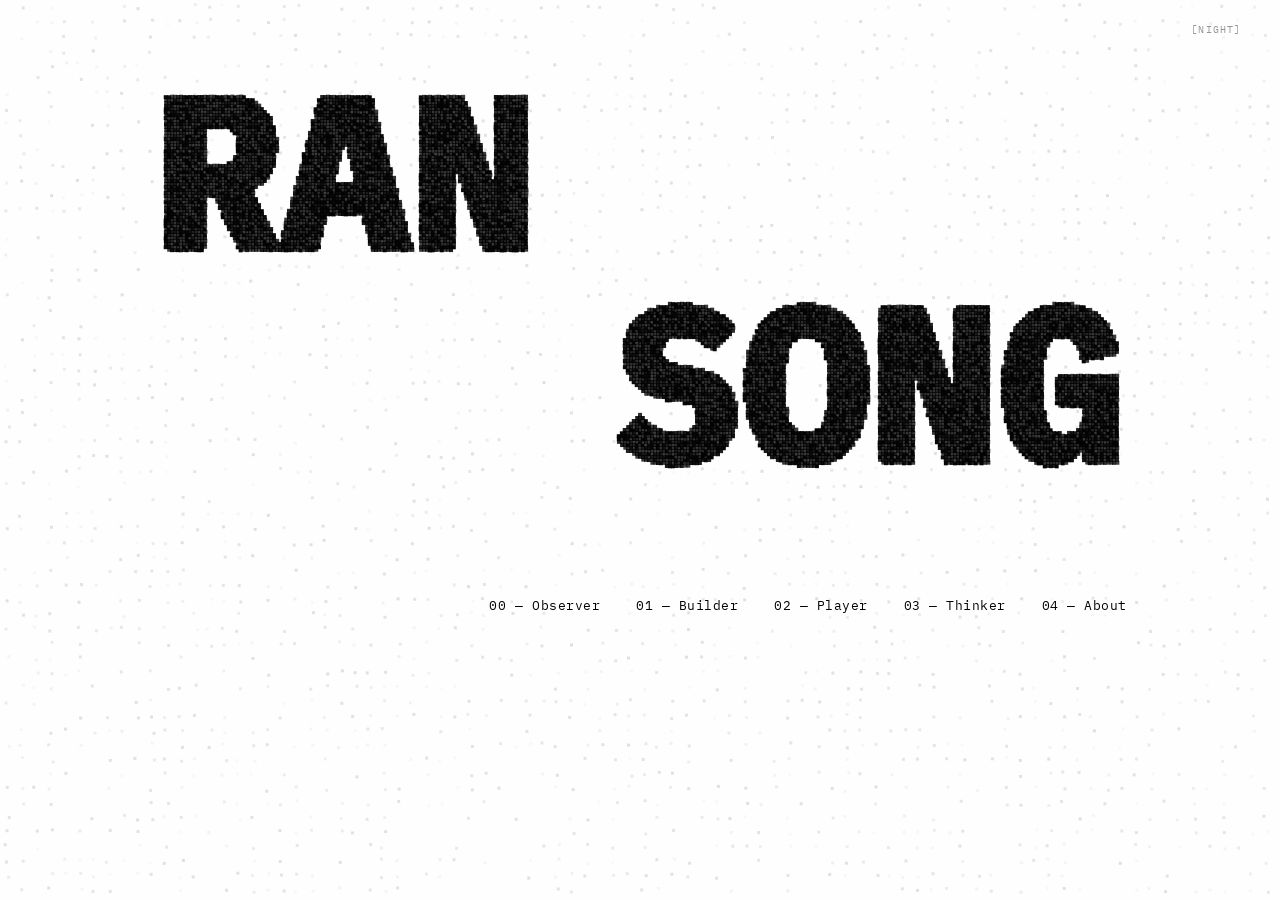
==== commit 582d7749: "Update site with local governance video, Builder layout, and Playroom fixes. Switch AI Governance Da" ====
--- a/index.html
+++ b/index.html
@@ -61,7 +61,6 @@
           <div class="home-chrome-top">
             <button type="button" class="gnav-theme-btn home-theme-btn" data-theme-toggle aria-label="Toggle light and dark appearance on home" title="Theme">⋯</button>
           </div>
-          <p class="home-hero-hint" id="home-hero-hint" hidden>Drag the type · Click open space to read</p>
           <nav class="home-nav" aria-label="Site sections">
             <a href="#" class="nav-link" data-section="observer">00 — Observer</a>
             <a href="#" class="nav-link" data-section="builder">01 — Builder</a>
@@ -150,7 +149,7 @@
         </div>
         <div class="about-col">
           <p class="about-label">00 — CONNECT</p>
-          <p><a href="mailto:ran@ransong.me" class="text-link">ran@ransong.me</a></p>
+          <p><a href="mailto:ran@ran-song.com" class="text-link">ran@ran-song.com</a></p>
           <p><a href="https://linkedin.com/in/ransong" target="_blank" rel="noopener" class="text-link">LinkedIn ↗</a></p>
           <p><a href="#" class="text-link">CV ↗</a></p>
           <p class="about-label">01 — INTERESTS</p>
@@ -187,6 +186,7 @@
     <div class="gfs-body" id="gfs-body"></div>
   </div>
 
+  <script src="https://player.vimeo.com/api/player.js"></script>
   <script src="playroom-art.js"></script>
   <script src="word-drift.js"></script>
   <script src="type-speed.js"></script>
--- a/style.css
+++ b/style.css
@@ -1105,19 +1105,26 @@
   max-width: min(940px, 100%);
   margin-left: auto;
   margin-right: auto;
-  padding-left: clamp(24px, 4vw, 48px);
-  padding-right: clamp(24px, 4vw, 48px);
+  padding: 36px clamp(24px, 4vw, 48px) 96px;
   text-align: left;
 }
 
-.builder-detail-body .gov-case > .cs-header,
-.builder-detail-body .cs-header {
+/* Standalone case-study header (not inside .gov-case) */
+.builder-detail-body > .cs-header {
   max-width: min(940px, 100%);
   margin-left: auto;
   margin-right: auto;
-  padding-left: clamp(24px, 4vw, 48px);
-  padding-right: clamp(24px, 4vw, 48px);
-  text-align: center;
+  padding: 0 clamp(24px, 4vw, 48px);
+  text-align: left;
+}
+
+/* Governance / PLAYCE — header lives inside .gov-case; use parent padding only */
+.builder-detail-body .gov-case > .cs-header {
+  width: 100%;
+  max-width: none;
+  margin: 0 0 28px;
+  padding: 0;
+  text-align: left;
 }
 
 .builder-detail-body .cs-body {
@@ -1129,6 +1136,16 @@
   text-align: left;
 }
 
+.builder-detail-body .gov-case .gov-h2,
+.builder-detail-body .gov-case .gov-h3,
+.builder-detail-body .gov-case .gov-p,
+.builder-detail-body .gov-case .gov-pre {
+  margin-left: 0;
+  margin-right: 0;
+  max-width: none;
+  text-align: left;
+}
+
 .builder-detail-body .gov-h2,
 .builder-detail-body .gov-h3,
 .builder-detail-body .cs-case-h {
@@ -1147,10 +1164,19 @@
   text-align: left;
 }
 
+.builder-detail-body .cs-header-num,
+.builder-detail-body .cs-header-title,
 .builder-detail-body .cs-header-desc,
 .builder-detail-body .cs-header-tech,
 .builder-detail-body .cs-header-solo {
-  text-align: center;
+  text-align: left;
+  margin-left: 0;
+  margin-right: 0;
+}
+
+.builder-detail-body .gov-case > .cs-header .cs-header-desc,
+.builder-detail-body .gov-case > .cs-header .cs-header-tech {
+  max-width: none;
 }
 
 .builder-detail-body .cs-caption,
@@ -1412,6 +1438,34 @@
     0 18px 40px -28px rgba(0, 0, 0, 0.18);
 }
 
+.builder-detail-body .gov-vid-slot .cs-vid-container--youtube .cs-yt-aspect,
+.gov-vid-slot .cs-vid-container--youtube .cs-yt-aspect {
+  position: relative;
+  width: 100%;
+  aspect-ratio: 16 / 9;
+  min-height: 220px;
+  overflow: hidden;
+  background: #0b0b0f;
+}
+
+.builder-detail-body .gov-vid-slot .cs-vid-container--vimeo .cs-yt-aspect,
+.gov-vid-slot .cs-vid-container--vimeo .cs-yt-aspect {
+  position: relative;
+  width: 100%;
+  overflow: hidden;
+  background: #0b0b0f;
+}
+
+.builder-detail-body .gov-vid-slot .cs-vid-container--youtube .cs-yt-embed,
+.gov-vid-slot .cs-vid-container--youtube .cs-yt-embed {
+  position: absolute;
+  inset: 0;
+  width: 100%;
+  height: 100%;
+  border: 0;
+  display: block;
+}
+
 .builder-detail-body .gov-vid-slot .cs-vid-container .cs-vid {
   flex: none;
   width: 100%;
@@ -1420,6 +1474,85 @@
   object-fit: contain;
   display: block;
   background: #111;
+}
+
+.cs-vid-container--youtube {
+  padding: 0;
+}
+
+/* ── Vimeo embed container ──────────────────────────── */
+.cs-vid-container--vimeo {
+  padding: 0;
+}
+
+.cs-vid-container--vimeo .cs-yt-aspect {
+  position: relative;
+  width: 100%;
+  overflow: hidden;
+  background: #0b0b0f;
+}
+
+.cs-vimeo-mask {
+  position: absolute;
+  top: 0;
+  left: 0;
+  width: 130px;
+  height: 48px;
+  background: var(--surface);
+  z-index: 10;
+  pointer-events: none;
+}
+
+.cs-vid-container--youtube .cs-yt-aspect {
+  position: relative;
+  width: 100%;
+  aspect-ratio: 16 / 9;
+  min-height: 220px;
+  overflow: hidden;
+  background: #0b0b0f;
+}
+
+.cs-vid-container--youtube .cs-yt-embed {
+  position: absolute;
+  inset: 0;
+  width: 100%;
+  height: 100%;
+  border: 0;
+  display: block;
+}
+
+.cs-vid-container--youtube .cs-yt-watch {
+  margin: 10px 0 0;
+  font-size: 10px;
+  letter-spacing: 0.06em;
+  text-transform: uppercase;
+  opacity: 0.45;
+}
+
+.cs-vid-container--youtube .cs-yt-watch a {
+  opacity: 1;
+}
+
+.cs-vid-container--youtube-fallback {
+  padding: 24px;
+  text-align: center;
+  aspect-ratio: 16 / 9;
+  display: flex;
+  flex-direction: column;
+  align-items: center;
+  justify-content: center;
+  gap: 12px;
+  background: #111;
+}
+
+.cs-yt-fallback {
+  margin: 0;
+  font-size: 11px;
+  opacity: 0.5;
+}
+
+.cs-hero--video .cs-vid-container--youtube .cs-yt-aspect {
+  background: #0b111b;
 }
 
 .gov-vid-slot .vid-bar {
@@ -1892,8 +2025,12 @@
 
 .player-wrap {
   height: calc(100vh - 40px);
-  display: flex; flex-direction: column; align-items: center; justify-content: center;
-  padding: 28px 40px 40px; gap: 18px;
+  display: flex;
+  flex-direction: column;
+  align-items: center;
+  justify-content: flex-start;
+  padding: clamp(16px, 2vh, 22px) 40px clamp(28px, 5vh, 48px);
+  gap: clamp(32px, 4.5vh, 44px);
 }
 .player-header {
   align-self: flex-start;
@@ -2035,6 +2172,21 @@
   color: #A14A2A;
   opacity: 0.55; transition: opacity 0.1s, color 0.1s; z-index: 1;
 }
+
+.gfs-game-theme-btn {
+  position: absolute;
+  top: 16px;
+  right: 88px;
+  font-family: inherit;
+  font-size: 10px;
+  letter-spacing: 0.08em;
+  color: var(--text);
+  opacity: 0.42;
+  cursor: pointer;
+  transition: opacity 0.1s;
+  z-index: 2;
+}
+.gfs-game-theme-btn:hover { opacity: 0.9; }
 .gfs-close:hover { opacity: 1; color: #1a1714; }
 .game-fullscreen:has(.gfs-body--memory) .gfs-close {
   color: var(--text);
@@ -3276,6 +3428,20 @@
   opacity: 0.45; letter-spacing: 0.04em;
 }
 
+.sud-theme-btn {
+  display: inline-block;
+  margin-top: 12px;
+  font-family: inherit;
+  font-size: 9px;
+  letter-spacing: 0.12em;
+  text-transform: uppercase;
+  color: var(--text);
+  opacity: 0.38;
+  cursor: pointer;
+  transition: opacity 0.1s;
+}
+.sud-theme-btn:hover { opacity: 0.82; }
+
 .sud-toolbar {
   display: flex; flex-wrap: wrap;
   align-items: center; justify-content: center;
@@ -3457,6 +3623,20 @@
   max-width: 34em;
   margin: 0 auto;
 }
+
+.mem-theme-btn {
+  display: inline-block;
+  margin-top: 12px;
+  font-family: inherit;
+  font-size: 9px;
+  letter-spacing: 0.12em;
+  text-transform: uppercase;
+  color: var(--text);
+  opacity: 0.38;
+  cursor: pointer;
+  transition: opacity 0.1s;
+}
+.mem-theme-btn:hover { opacity: 0.82; }
 
 .mem-toolbar {
   display: flex;
@@ -3736,7 +3916,10 @@
   .player-cell:nth-child(2n)  { border-right: none; }
   .player-cell:nth-child(n+3) { border-bottom: 1px solid var(--border); }
   .player-cell:last-child     { border-bottom: none; }
-  .player-wrap { padding: 20px; }
+  .player-wrap {
+    padding: 16px 20px 28px;
+    gap: 28px;
+  }
 }
 
 /* ── Dashboard case study standalone (dashboard-case-study.html) ── */
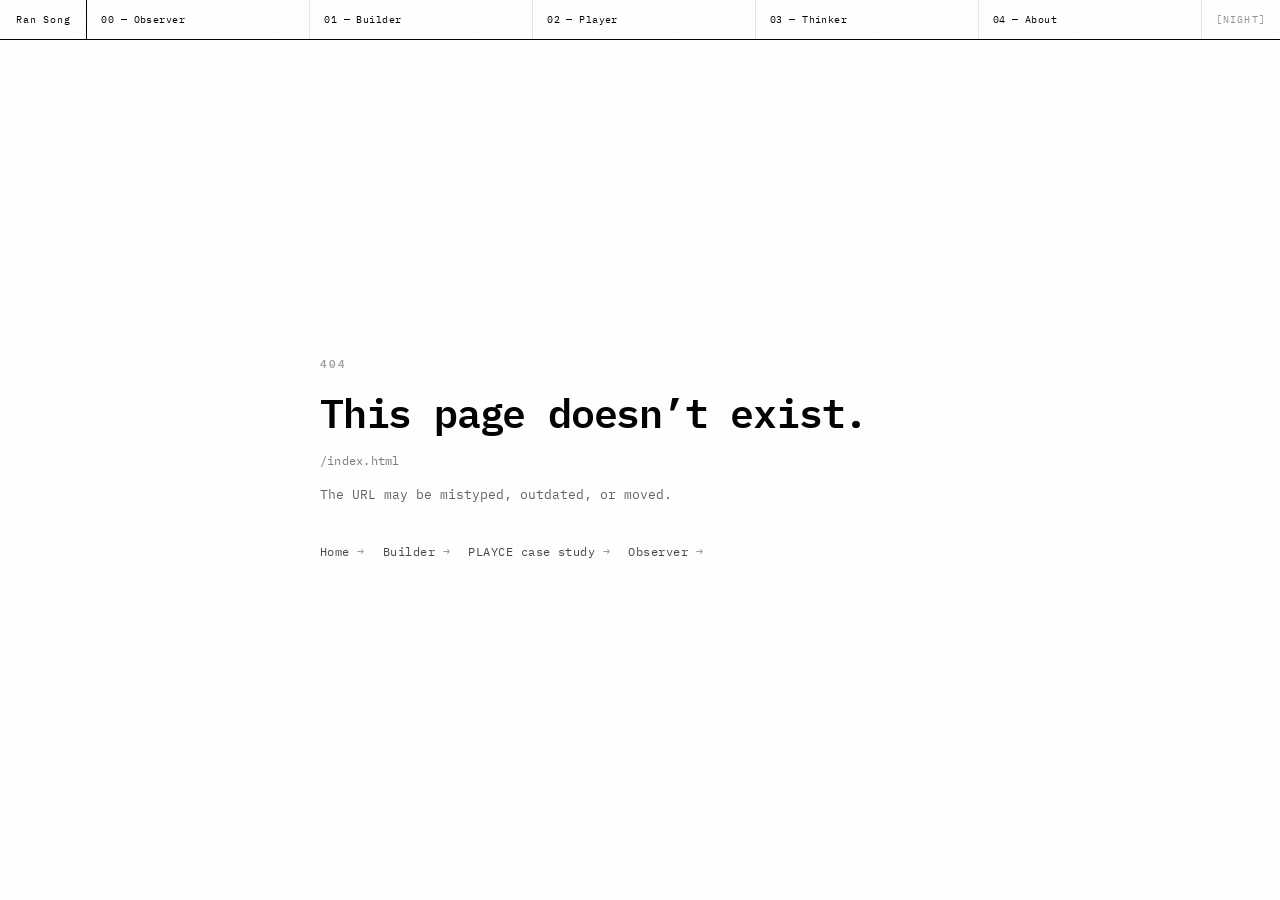
==== commit 31a7d905: "Ship path-based routing, PLAYCE case study, and site content updates. Move PLAYCE to /builder/playce" ====
--- a/index.html
+++ b/index.html
@@ -3,7 +3,19 @@
 <head>
   <meta charset="UTF-8" />
   <meta name="viewport" content="width=device-width, initial-scale=1.0" />
+  <base href="/" />
   <meta name="theme-color" content="#ffffff" id="theme-color-meta" />
+  <script>
+    (function (l) {
+      if (l.search.slice(0, 2) === '/?') return;
+      if (l.search[1] === '/') {
+        var decoded = l.search.slice(1).split('&').map(function (s) {
+          return s.replace(/~and~/g, '&');
+        }).join('?');
+        window.history.replaceState(null, null, l.pathname.slice(0, -1) + decoded.slice(1) + l.hash);
+      }
+    }(window.location));
+  </script>
   <script>
     (function () {
       try {
@@ -12,17 +24,21 @@
         if (t !== 'light' && t !== 'dark')
           t = window.matchMedia && window.matchMedia('(prefers-color-scheme: dark)').matches ? 'dark' : 'light';
         document.documentElement.dataset.theme = t;
+        document.documentElement.classList.add('home-boot');
         var meta = document.getElementById('theme-color-meta');
         if (meta) meta.setAttribute('content', t === 'dark' ? '#131315' : '#ffffff');
       } catch (e) {}
     })();
   </script>
   <title>Ran Song</title>
+  <link rel="icon" href="favicon-32.png" sizes="32x32" type="image/png" />
+  <link rel="icon" href="favicon.png" sizes="512x512" type="image/png" />
+  <link rel="apple-touch-icon" href="apple-touch-icon.png" />
   <link rel="preconnect" href="https://fonts.googleapis.com" />
   <link rel="preconnect" href="https://fonts.gstatic.com" crossorigin />
   <link href="https://fonts.googleapis.com/css2?family=IBM+Plex+Mono:ital,wght@0,300;0,400;0,500;0,600;0,700;1,400&display=swap" rel="stylesheet" />
   <link href="https://fonts.googleapis.com/css2?family=Space+Mono:wght@400;700&family=Spectral:ital,wght@0,300;1,300;1,400&display=swap" rel="stylesheet" />
-  <link rel="stylesheet" href="style.css" />
+  <link rel="stylesheet" href="style.css?v=20260521" />
 </head>
 <body>
 
@@ -32,12 +48,12 @@
 
   <!-- ══ GLOBAL NAV ══════════════════════════════════════ -->
   <nav class="global-nav" id="global-nav" aria-label="Navigation">
-    <a href="#" class="gnav-home" data-section="home">Ran Song</a>
-    <a href="#" class="gnav-link" data-section="observer">00 — Observer</a>
-    <a href="#" class="gnav-link" data-section="builder">01 — Builder</a>
-    <a href="#" class="gnav-link" data-section="player">02 — Player</a>
-    <a href="#" class="gnav-link" data-section="writing">03 — Thinker</a>
-    <a href="#" class="gnav-link" data-section="about">04 — About</a>
+    <a href="/" class="gnav-home" data-section="home">Ran Song</a>
+    <a href="/observer" class="gnav-link" data-section="observer">00 — Observer</a>
+    <a href="/builder" class="gnav-link" data-section="builder">01 — Builder</a>
+    <a href="/player" class="gnav-link" data-section="player">02 — Player</a>
+    <a href="/thinker" class="gnav-link" data-section="writing">03 — Thinker</a>
+    <a href="/about" class="gnav-link" data-section="about">04 — About</a>
     <div class="gnav-tail">
     <button type="button" class="gnav-theme-btn" id="theme-toggle" data-theme-toggle aria-label="Toggle light and dark appearance" aria-pressed="false" title="Theme">⋯</button>
     <div id="view-toggle" class="gnav-toggle gnav-hidden">
@@ -62,11 +78,11 @@
             <button type="button" class="gnav-theme-btn home-theme-btn" data-theme-toggle aria-label="Toggle light and dark appearance on home" title="Theme">⋯</button>
           </div>
           <nav class="home-nav" aria-label="Site sections">
-            <a href="#" class="nav-link" data-section="observer">00 — Observer</a>
-            <a href="#" class="nav-link" data-section="builder">01 — Builder</a>
-            <a href="#" class="nav-link" data-section="player">02 — Player</a>
-            <a href="#" class="nav-link" data-section="writing">03 — Thinker</a>
-            <a href="#" class="nav-link" data-section="about">04 — About</a>
+            <a href="/observer" class="nav-link" data-section="observer">00 — Observer</a>
+            <a href="/builder" class="nav-link" data-section="builder">01 — Builder</a>
+            <a href="/player" class="nav-link" data-section="player">02 — Player</a>
+            <a href="/thinker" class="nav-link" data-section="writing">03 — Thinker</a>
+            <a href="/about" class="nav-link" data-section="about">04 — About</a>
           </nav>
         </div>
       </div>
@@ -142,8 +158,9 @@
     <section class="panel panel--scroll" id="panel-about">
       <div class="panel-body panel-body--about">
         <div class="about-col">
-          <p>I work at the intersection of AI ethics,<br>product design, and human behaviour.<br>Not in one of these — across all of them.</p>
-          <p>My background spans digital transformation,<br>marketing strategy, and project delivery<br>across Asia and Europe. I build tools that make<br>complex systems legible, and ask questions that<br>systems would rather avoid.</p>
+          <p>My work moves across product systems, AI governance, and human behaviour — not as separate disciplines, but as different ways of asking the same question:</p>
+          <p class="about-italic">What do systems quietly teach people to do?</p>
+          <p>I build, question, redesign, and keep looking underneath the interface.</p>
           <p class="about-italic">Becoming oneself is a long experiment.<br>I am still running it.</p>
           <p class="about-sig"><em>ran</em>. 2026</p>
         </div>
@@ -153,8 +170,25 @@
           <p><a href="https://linkedin.com/in/ransong" target="_blank" rel="noopener" class="text-link">LinkedIn ↗</a></p>
           <p><a href="#" class="text-link">CV ↗</a></p>
           <p class="about-label">01 — INTERESTS</p>
-          <p>AI Ethics · Digital Governance<br>Photography · Fashion<br>Exhibitions · Museums · Surrealism<br>Sport · Travel · Vibe Coding</p>
-        </div>
+          <p>Systems, images, and the strange ways people move through them.</p>
+          <p>AI governance · Photography · Fashion archives · Exhibitions · Surrealism · Sport · Long walks in unfamiliar cities · Museums · Human behaviour</p>
+        </div>
+      </div>
+    </section>
+
+    <!-- ══ 404 ════════════════════════════════════════════════ -->
+    <section class="panel panel--scroll" id="panel-404">
+      <div class="not-found">
+        <p class="not-found-kicker">404</p>
+        <h1 class="not-found-title">This page doesn&rsquo;t exist.</h1>
+        <p class="not-found-path" id="not-found-path" aria-live="polite"></p>
+        <p class="not-found-lead">The URL may be mistyped, outdated, or moved.</p>
+        <nav class="not-found-nav" aria-label="Helpful links">
+          <a href="/" class="not-found-link" data-section="home">Home</a>
+          <a href="/builder" class="not-found-link" data-section="builder">Builder</a>
+          <a href="/builder/playce" class="not-found-link">PLAYCE case study</a>
+          <a href="/observer" class="not-found-link" data-section="observer">Observer</a>
+        </nav>
       </div>
     </section>
 
@@ -190,6 +224,6 @@
   <script src="playroom-art.js"></script>
   <script src="word-drift.js"></script>
   <script src="type-speed.js"></script>
-  <script src="main.js"></script>
+  <script src="main.js?v=20260537"></script>
 </body>
 </html>
--- a/style.css
+++ b/style.css
@@ -26,8 +26,8 @@
   --invert-bg: #000000;
   --invert-fg: #ffffff;
   --on-dark-ui: #ffffff;
-  --particle-ink: #000000;
-  --home-bg-particle: rgba(0, 0, 0, 0.22);
+  --particle-ink: #3a3836;
+  --home-bg-particle: rgba(0, 0, 0, 0.18);
   --focus-ring: rgba(0, 0, 0, 0.35);
   --visited-strike: rgba(0, 0, 0, 0.35);
   --scrub-track: rgba(0, 0, 0, 0.12);
@@ -223,7 +223,84 @@
 .panel--scroll { overflow-y: auto; overflow-x: hidden; }
 
 #panel-observer, #panel-builder,
-#panel-player,  #panel-writing, #panel-about { top: 40px; }
+#panel-player,  #panel-writing, #panel-about,
+#panel-404 { top: 40px; }
+
+/* ── 404 ─────────────────────────────────────────────── */
+.not-found {
+  min-height: calc(100vh - 40px);
+  display: flex;
+  flex-direction: column;
+  justify-content: center;
+  padding: 72px 40px 96px;
+  max-width: 720px;
+  margin: 0 auto;
+  box-sizing: border-box;
+}
+
+.not-found-kicker {
+  margin: 0 0 20px;
+  font-size: 11px;
+  font-weight: 600;
+  letter-spacing: 0.18em;
+  opacity: 0.38;
+  color: var(--text);
+}
+
+.not-found-title {
+  margin: 0 0 18px;
+  font-family: inherit;
+  font-size: clamp(28px, 4vw, 40px);
+  font-weight: 600;
+  letter-spacing: -0.03em;
+  line-height: 1.08;
+  color: var(--text);
+}
+
+.not-found-path {
+  margin: 0 0 14px;
+  font-family: 'IBM Plex Mono', ui-monospace, monospace;
+  font-size: 12px;
+  line-height: 1.5;
+  letter-spacing: 0.02em;
+  opacity: 0.52;
+  color: var(--text);
+  word-break: break-all;
+}
+
+.not-found-lead {
+  margin: 0 0 36px;
+  font-size: 13px;
+  line-height: 1.75;
+  opacity: 0.62;
+  max-width: 36em;
+  color: var(--text);
+}
+
+.not-found-nav {
+  display: flex;
+  flex-wrap: wrap;
+  gap: 10px 18px;
+}
+
+.not-found-link {
+  font-size: 12px;
+  letter-spacing: 0.04em;
+  opacity: 0.72;
+  color: var(--text);
+  text-decoration: none;
+  transition: opacity 0.15s ease;
+}
+
+.not-found-link:hover {
+  opacity: 0.42;
+  text-decoration: underline;
+}
+
+.not-found-link::after {
+  content: ' →';
+  opacity: 0.55;
+}
 
 .panel-body        { padding: 48px 40px 80px; max-width: 860px; }
 .panel-body--about { max-width: 100%; display: grid; grid-template-columns: 1fr 1fr; }
@@ -238,6 +315,17 @@
 
 html[data-theme='dark'] #panel-home {
   color: var(--text);
+}
+
+html.home-boot #panel-home .home-shell {
+  opacity: 0;
+  visibility: hidden;
+}
+
+html.home-ready #panel-home .home-shell {
+  opacity: 1;
+  visibility: visible;
+  transition: opacity 0.22s ease;
 }
 
 .home-shell {
@@ -410,6 +498,8 @@
   height: 100%;
   pointer-events: none;
   z-index: 2;
+  image-rendering: pixelated;
+  image-rendering: crisp-edges;
 }
 
 /* Portrait — 4:3; JS pins top-right snug to oneself (above caps, clears glyphs) */
@@ -856,6 +946,17 @@
   display: block;
 }
 
+.builder-card-preview--playce {
+  padding: 0;
+  background: #141414;
+}
+
+.builder-card-art__svg--playce {
+  max-width: none;
+  width: 100%;
+  height: 100%;
+}
+
 .builder-card-badge {
   font-size: 9px;
   letter-spacing: 0.1em;
@@ -1224,7 +1325,8 @@
   text-align: center;
 }
 
-.builder-detail-body .playce-how__step-copy {
+.builder-detail-body .playce-how__step-copy,
+.builder-detail-body .playce-how__step-main {
   text-align: left;
 }
 
@@ -1293,6 +1395,39 @@
   box-sizing: border-box;
 }
 
+.gov-case .playce-how__step--media {
+  grid-template-columns: 48px 1fr;
+  gap: 32px 48px;
+}
+
+.gov-case .playce-how__step-main {
+  min-width: 0;
+}
+
+.gov-case .playce-how__step-kicker {
+  margin: 0 0 6px;
+  font-family: inherit;
+  font-size: 10px;
+  font-weight: 600;
+  letter-spacing: 0.12em;
+  text-transform: lowercase;
+  opacity: 0.42;
+  color: var(--text);
+  line-height: 1.3;
+}
+
+.gov-case .playce-how__step-screens {
+  display: grid;
+  gap: 20px;
+  margin-top: 24px;
+}
+
+.gov-case .playce-how__screen-duo {
+  display: grid;
+  grid-template-columns: 1fr 1fr;
+  gap: 16px;
+}
+
 .gov-case .playce-how__step-num {
   font-family: inherit;
   font-size: 11px;
@@ -1322,6 +1457,10 @@
   line-height: 1.82;
   opacity: 0.78;
   color: var(--text);
+}
+
+.gov-case .playce-how__step-desc + .playce-how__step-desc {
+  margin-top: 12px;
 }
 
 .gov-case .playce-how__step-fig {
@@ -1386,6 +1525,10 @@
 
   .gov-case .playce-how__step-num {
     padding-top: 0;
+  }
+
+  .gov-case .playce-how__screen-duo {
+    grid-template-columns: 1fr;
   }
 }
 
@@ -2153,11 +2296,29 @@
   position: fixed; inset: 0; background: var(--surface); z-index: 700;
   display: none; flex-direction: column;
 }
-.game-fullscreen:has(.gfs-body--sudoku) {
-  background: var(--surface);
-}
-.game-fullscreen:has(.gfs-body--memory) {
-  background: var(--surface);
+.game-fullscreen:has(.gfs-body--sudoku[data-theme='dark']) {
+  background: #131315;
+}
+.game-fullscreen:has(.gfs-body--sudoku[data-theme='light']) {
+  background: #ffffff;
+}
+.game-fullscreen:has(.gfs-body--memory[data-theme='dark']) {
+  background: #131315;
+}
+.game-fullscreen:has(.gfs-body--memory[data-theme='light']) {
+  background: #ffffff;
+}
+.game-fullscreen:has(.gfs-body--sudoku[data-theme='dark']) .gfs-game-theme-btn,
+.game-fullscreen:has(.gfs-body--sudoku[data-theme='dark']) .gfs-close,
+.game-fullscreen:has(.gfs-body--memory[data-theme='dark']) .gfs-game-theme-btn,
+.game-fullscreen:has(.gfs-body--memory[data-theme='dark']) .gfs-close {
+  color: #eae8e5;
+}
+.game-fullscreen:has(.gfs-body--sudoku[data-theme='light']) .gfs-game-theme-btn,
+.game-fullscreen:has(.gfs-body--sudoku[data-theme='light']) .gfs-close,
+.game-fullscreen:has(.gfs-body--memory[data-theme='light']) .gfs-game-theme-btn,
+.game-fullscreen:has(.gfs-body--memory[data-theme='light']) .gfs-close {
+  color: #1a1714;
 }
 /* Memory uses most of viewport — outer .gfs-body 60×2 paddings were starving the grid */
 .game-fullscreen:has(.gfs-body--memory) .gfs-body.gfs-body--memory {
@@ -3413,6 +3574,43 @@
   max-width: 100%;
 }
 
+.gfs-body--sudoku[data-theme='light'] {
+  color-scheme: light;
+  --surface: #ffffff;
+  --surface-warm: #f5f3ef;
+  --elevated: #f8f6f4;
+  --text: #000000;
+  --border: #000000;
+  --divider: rgba(0, 0, 0, 0.1);
+  --invert-bg: #000000;
+  --invert-fg: #ffffff;
+  --on-dark-ui: #ffffff;
+}
+
+.gfs-body--sudoku[data-theme='dark'] {
+  color-scheme: dark;
+  --surface: #131315;
+  --surface-warm: #1a1a1d;
+  --elevated: #1b1b1f;
+  --text: #eae8e5;
+  --border: #eae8e5;
+  --divider: rgba(255, 255, 255, 0.12);
+  --invert-bg: #e9e7e4;
+  --invert-fg: #121214;
+  --on-dark-ui: #ffffff;
+}
+
+.gfs-body--sudoku[data-theme='dark'] .sud-zone-a:not(.sud-cell--given),
+.gfs-body--sudoku[data-theme='dark'] .sud-zone-b:not(.sud-cell--given),
+.gfs-body--sudoku[data-theme='dark'] .sud-zone-c:not(.sud-cell--given) {
+  background: #2b2e34;
+}
+
+.gfs-body--sudoku[data-theme='dark'] .sud-cell--bad:not(.sud-cell--given) {
+  background: #3f434d !important;
+  outline-color: var(--border);
+}
+
 .sud-head { text-align: center; margin-bottom: 22px; }
 .sud-kicker {
   font-size: 9px; letter-spacing: 0.14em; color: var(--text);
@@ -3563,6 +3761,30 @@
   /* Inner track matches .sud-grid content width contract */
   --mem-board-w: min(360px, 88vw);
   --mem-gap: clamp(5px, 1.35vmin, 8px);
+}
+
+.gfs-body--memory[data-theme='light'] {
+  color-scheme: light;
+  --surface: #ffffff;
+  --surface-warm: #f5f3ef;
+  --elevated: #f8f6f4;
+  --text: #000000;
+  --border: #000000;
+  --divider: rgba(0, 0, 0, 0.1);
+  --invert-bg: #000000;
+  --invert-fg: #ffffff;
+}
+
+.gfs-body--memory[data-theme='dark'] {
+  color-scheme: dark;
+  --surface: #131315;
+  --surface-warm: #1a1a1d;
+  --elevated: #1b1b1f;
+  --text: #eae8e5;
+  --border: #eae8e5;
+  --divider: rgba(255, 255, 255, 0.12);
+  --invert-bg: #e9e7e4;
+  --invert-fg: #121214;
 }
 
 /*
@@ -3920,6 +4142,10 @@
     padding: 16px 20px 28px;
     gap: 28px;
   }
+  .not-found {
+    padding: 56px 20px 72px;
+    min-height: calc(100vh - 40px);
+  }
 }
 
 /* ── Dashboard case study standalone (dashboard-case-study.html) ── */
@@ -4203,17 +4429,6 @@
   filter: contrast(1.06) saturate(0.92) brightness(1.06);
 }
 
-html[data-theme='dark'] .sud-zone-a:not(.sud-cell--given),
-html[data-theme='dark'] .sud-zone-b:not(.sud-cell--given),
-html[data-theme='dark'] .sud-zone-c:not(.sud-cell--given) {
-  background: #2b2e34;
-}
-
-html[data-theme='dark'] .sud-cell--bad:not(.sud-cell--given) {
-  background: #3f434d !important;
-  outline-color: var(--border);
-}
-
 html[data-theme='dark'] .dc-lb {
   background: rgba(12, 12, 15, 0.94);
 }
